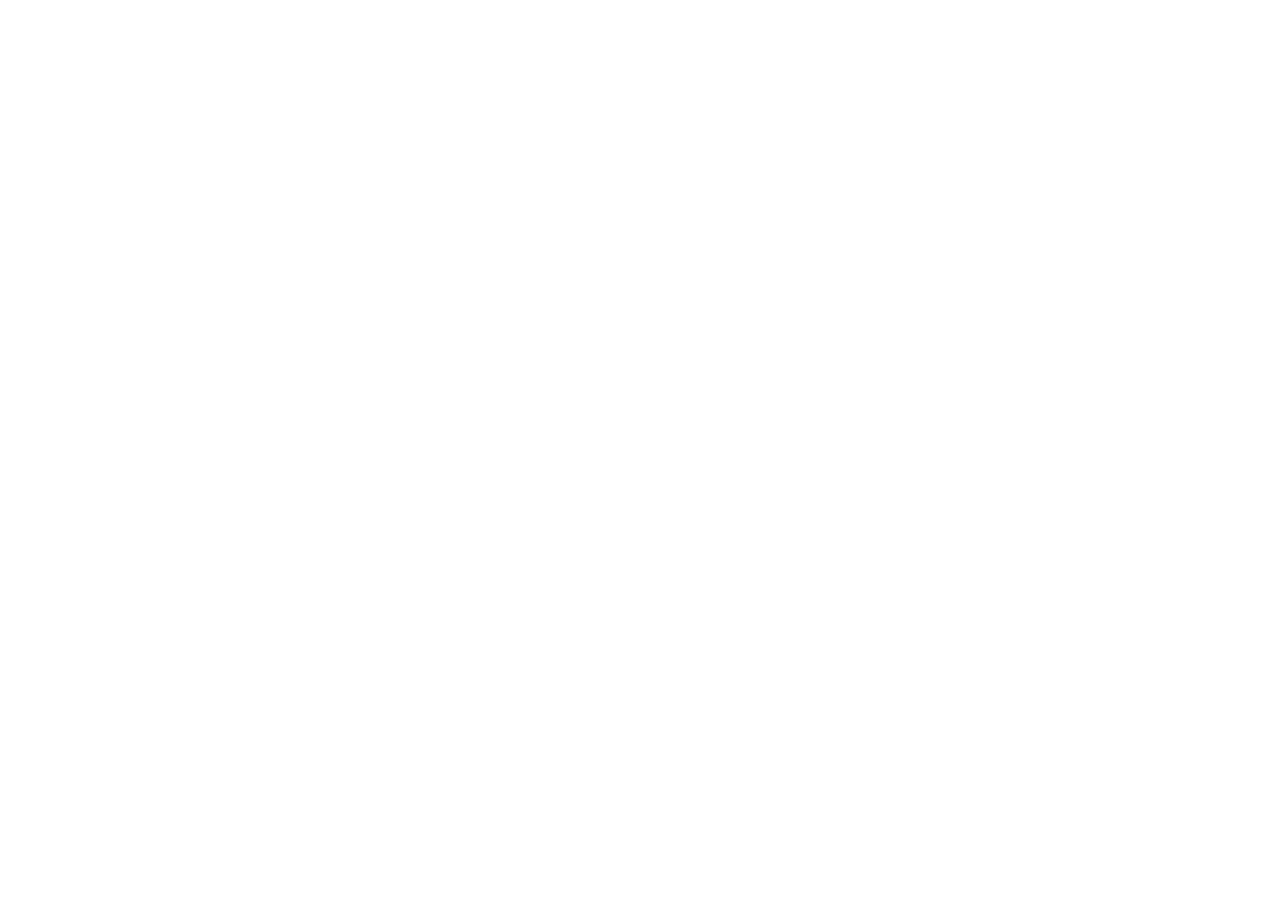
==== html/shop/index.html @ 8b350c50 "create header and footer" ====
<!DOCTYPE html>
<html lang="fr" dir="ltr">
<head>
    <meta charset="UTF-8">
    <meta name="viewport" content="width=device-width, initial-scale=1.0">
    <link rel="stylesheet" href="../css/main.css">
    <link rel="stylesheet" href="../css/shop/index.css">
    <title>Accueil</title>
</head>
<body>
    <object data="include/header.html"></object>



    <object data="include/footer.html"></object>    
</body>
</html>
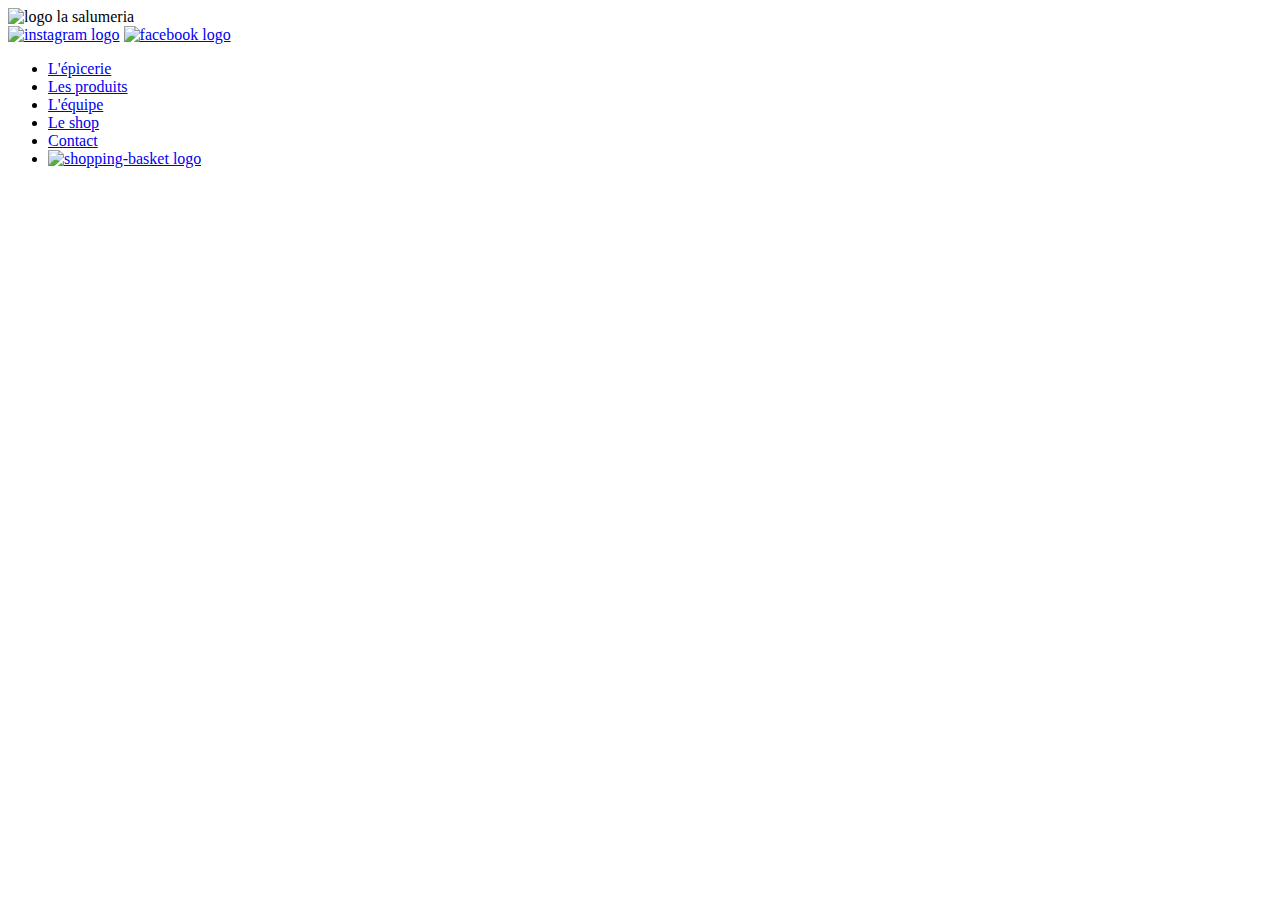
==== commit 2ebc0825: "+ header and start body index" ====
--- a/html/shop/index.html
+++ b/html/shop/index.html
@@ -8,10 +8,26 @@
     <title>Accueil</title>
 </head>
 <body>
-    <object data="include/header.html"></object>
-
-
-
-    <object data="include/footer.html"></object>    
+    <header>
+        <div class="logo__cont">
+            <img src="../assets/img/Logo_Salumeria.png" alt="logo la salumeria">
+        </div>
+        <div class="header-right-cont">
+            <div class="rs__cont">
+                <a href="#"><img src="../assets/icon/instagram-logo.png" class="icon" alt="instagram logo"></a>
+                <a href="#"><img src="../assets/icon/facebook-logo.png" class="icon" alt="facebook logo"></a>
+            </div>
+            <nav class="navbar">
+                <ul class="navbar-link-list">
+                    <li><a href="#" class="navbar__link">L'épicerie</a></li>
+                    <li><a href="#" class="navbar__link">Les produits</a></li>
+                    <li><a href="#" class="navbar__link">L'équipe</a></li>
+                    <li><a href="#" class="navbar__link">Le shop</a></li>
+                    <li><a href="#" class="navbar__link">Contact</a></li>
+                    <li><a href="#" class="navbar__link basket"><img src="../assets/icon/shopping-basket.png" class="icon" alt="shopping-basket logo"></a></li>
+                </ul>
+            </nav>
+        </div>
+    </header>    
 </body>
 </html>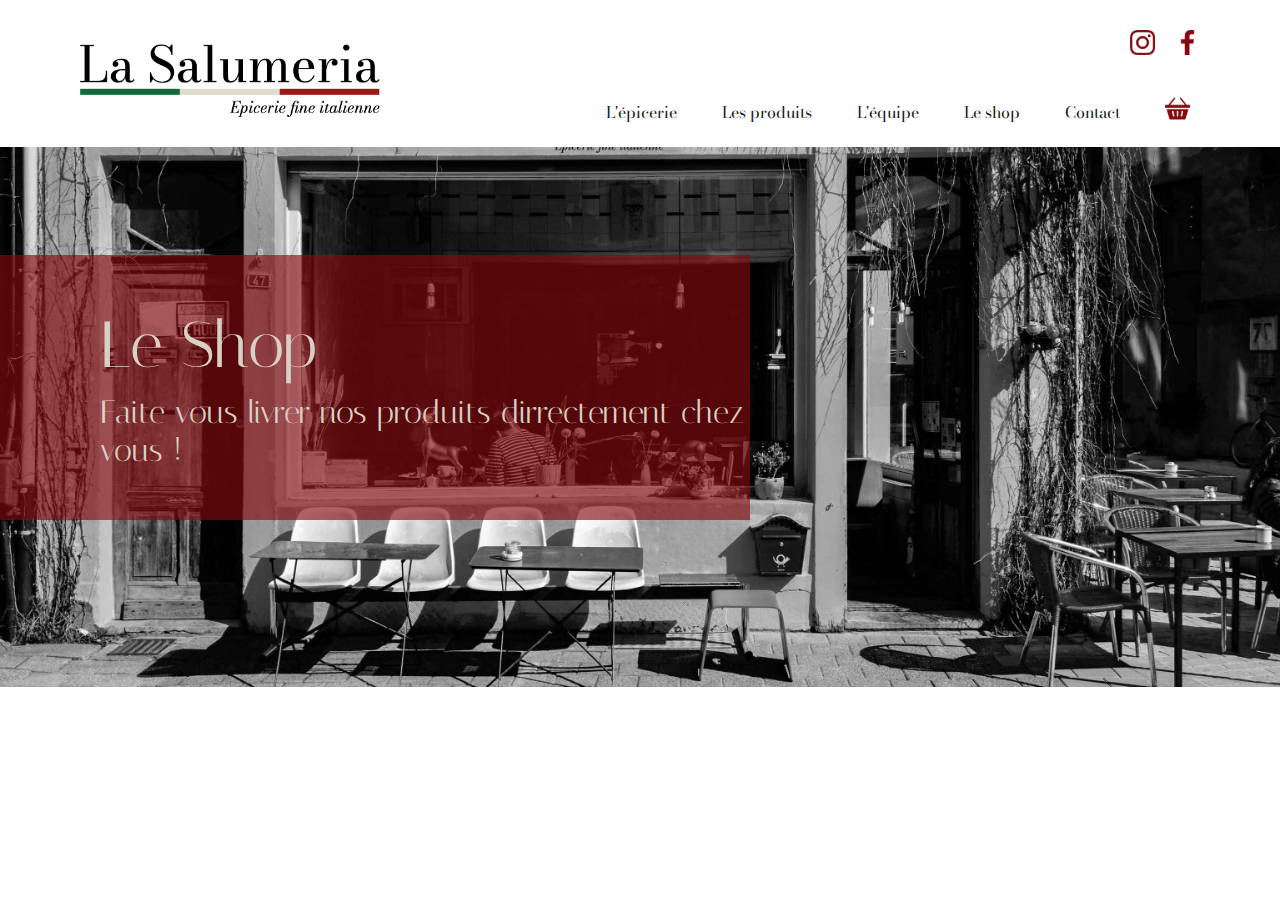
==== commit 995e69e5: "test" ====
--- a/html/shop/index.html
+++ b/html/shop/index.html
@@ -3,31 +3,40 @@
 <head>
     <meta charset="UTF-8">
     <meta name="viewport" content="width=device-width, initial-scale=1.0">
-    <link rel="stylesheet" href="../css/main.css">
-    <link rel="stylesheet" href="../css/shop/index.css">
+    <link rel="stylesheet" href="../../css/main.css">
+    <link rel="stylesheet" href="../../css/shop/index.css">
     <title>Accueil</title>
 </head>
 <body>
     <header>
         <div class="logo__cont">
-            <img src="../assets/img/Logo_Salumeria.png" alt="logo la salumeria">
+            <img src="../../assets/img/Logo_Salumeria.png" alt="logo la salumeria">
         </div>
         <div class="header-right-cont">
             <div class="rs__cont">
-                <a href="#"><img src="../assets/icon/instagram-logo.png" class="icon" alt="instagram logo"></a>
-                <a href="#"><img src="../assets/icon/facebook-logo.png" class="icon" alt="facebook logo"></a>
+                <a href="#"><img src="../../assets/icon/instagram-logo.png" class="icon" alt="instagram logo"></a>
+                <a href="#"><img src="../../assets/icon/facebook-logo.png" class="icon" alt="facebook logo"></a>
             </div>
             <nav class="navbar">
                 <ul class="navbar-link-list">
-                    <li><a href="#" class="navbar__link">L'épicerie</a></li>
-                    <li><a href="#" class="navbar__link">Les produits</a></li>
-                    <li><a href="#" class="navbar__link">L'équipe</a></li>
+                    <li><a href="../index.html#grocery" class="navbar__link">L'épicerie</a></li>
+                    <li><a href="../index.html#product" class="navbar__link">Les produits</a></li>
+                    <li><a href="../index.html#team" class="navbar__link">L'équipe</a></li>
                     <li><a href="#" class="navbar__link">Le shop</a></li>
-                    <li><a href="#" class="navbar__link">Contact</a></li>
-                    <li><a href="#" class="navbar__link basket"><img src="../assets/icon/shopping-basket.png" class="icon" alt="shopping-basket logo"></a></li>
+                    <li><a href="../index.html#contact" class="navbar__link">Contact</a></li>
+                    <li><a href="#" class="navbar__link basket"><img src="../../assets/icon/shopping-basket.png" class="icon" alt="shopping-basket logo"></a></li>
                 </ul>
             </nav>
         </div>
-    </header>    
+    </header>   
+    
+    
+    <div class="banner__cont">
+        <img src="../../assets/img/Devanture-Salumeria.jpg" alt="La devanture de Salumeria">
+        <div class="banner-text__cont">
+            <h1>Le Shop</h1>
+            <h2>Faite vous livrer nos produits dirrectement chez vous !</h2>
+        </div>
+    </div>
 </body>
 </html>--- a/css/main.css
+++ b/css/main.css
@@ -0,0 +1,174 @@
+:root {
+    --color-red-transparent: #850a0ea2;
+    --color-green-transparent: #1c562ca2;
+    --color-red: #850A0F;
+    --color-beige: #D8D1C3;
+    --color-green: #1C562C;
+    --color-black: #161615;
+
+    --font-text: bodoni moda;
+    --font-text-italic: bodoni moda italic;
+    --font-text-9pt: bodoni moda pt;
+    --font-title: italiana;
+}
+
+body {
+    margin: 0;
+    font-family: var(--font-text);
+    font-size: 16px;
+}
+
+header {
+    display: flex;
+    align-items: center;
+    justify-content: space-between;
+    padding: 30px 80px 10px 80px;
+    background-color: white;
+}
+
+.logo__cont {
+    width: 300px;
+}
+
+.logo__cont img {
+    width: 100%;
+}
+
+h1, h2, h3,
+h4, h5, h6 {
+    font-family: var(--font-title);
+    font-weight: 500;
+    margin: unset;
+}
+
+ul {
+    margin: 0;
+    padding: 0;
+    list-style-type: none;
+}
+
+.header-right-cont {
+    display: flex;
+    flex-direction: column;
+    gap: 35px;
+}
+
+.rs__cont {
+    display: flex;
+    align-items: center;
+    justify-content: flex-end;
+    gap: 20px;
+}
+
+.navbar-link-list {
+    position: relative;
+    display: flex;
+    align-items: center;
+    gap: 25px;
+    padding-bottom: 10px;
+}
+
+.navbar__link {
+    padding: 10px;
+    text-decoration: none;
+    color: var(--color-black);
+    transition: 0.3s;
+}
+
+.navbar__link:hover {
+    background-color: var(--color-red);
+    color: var(--color-beige);
+}
+
+.navbar__link.basket:hover {
+    background-color: unset;
+}
+
+.btn {
+    padding: 14px 24px;
+    border: none;
+    border-radius: 6px;
+    font-size: 14px;
+    color: var(--color-beige);
+    background-color: var(--color-red);
+}
+
+.icon {
+    width: 25px;
+}
+
+.banner__cont {
+    position: relative;
+    display: flex;
+    align-items: center;
+    padding-bottom: 165px;
+    width: 100%;
+    max-height: 375px;
+    overflow: hidden;
+}
+
+.banner__cont img {
+    width: 100%;
+}
+
+.banner-text__cont {
+    position: absolute;
+    top: 20%;
+    display: flex;
+    flex-direction: column;
+    justify-content: center;
+    gap: 10px;
+    padding-left: 100px;
+    width: 650px;
+    height: 265px;
+    color: var(--color-beige);
+    background-color: var(--color-red-transparent);
+}
+
+h1 {
+    font-size: 65px;
+}
+
+.banner__cont h2 {
+    font-size: 32px;
+}
+
+.footer {
+    display: flex;
+    justify-content: space-between;
+    align-items: center;
+    padding: 20px 50px;
+}
+
+.footer .rs__cont img {
+    width: 30px;
+}
+
+.footer a {
+    text-decoration: none;
+    color: var(--color-black);
+}
+
+.footer a:hover {
+    font-weight: 600;
+}
+
+@font-face {
+    font-family: bodoni moda;
+    src: url(../assets/font/BodoniModa-VariableFont_opsz\,wght.ttf);
+}
+
+@font-face {
+    font-family: bodoni moda italic;
+    src: url(../assets/font/BodoniModa-Italic-VariableFont_opsz\,wght.ttf);
+}
+
+@font-face {
+    font-family: bodoni moda pt;
+    src: url(../assets/font/BodoniModa_9pt-Black.ttf);
+}
+
+@font-face {
+    font-family: italiana;
+    src: url(../assets/font/Italiana-Regular.ttf);
+}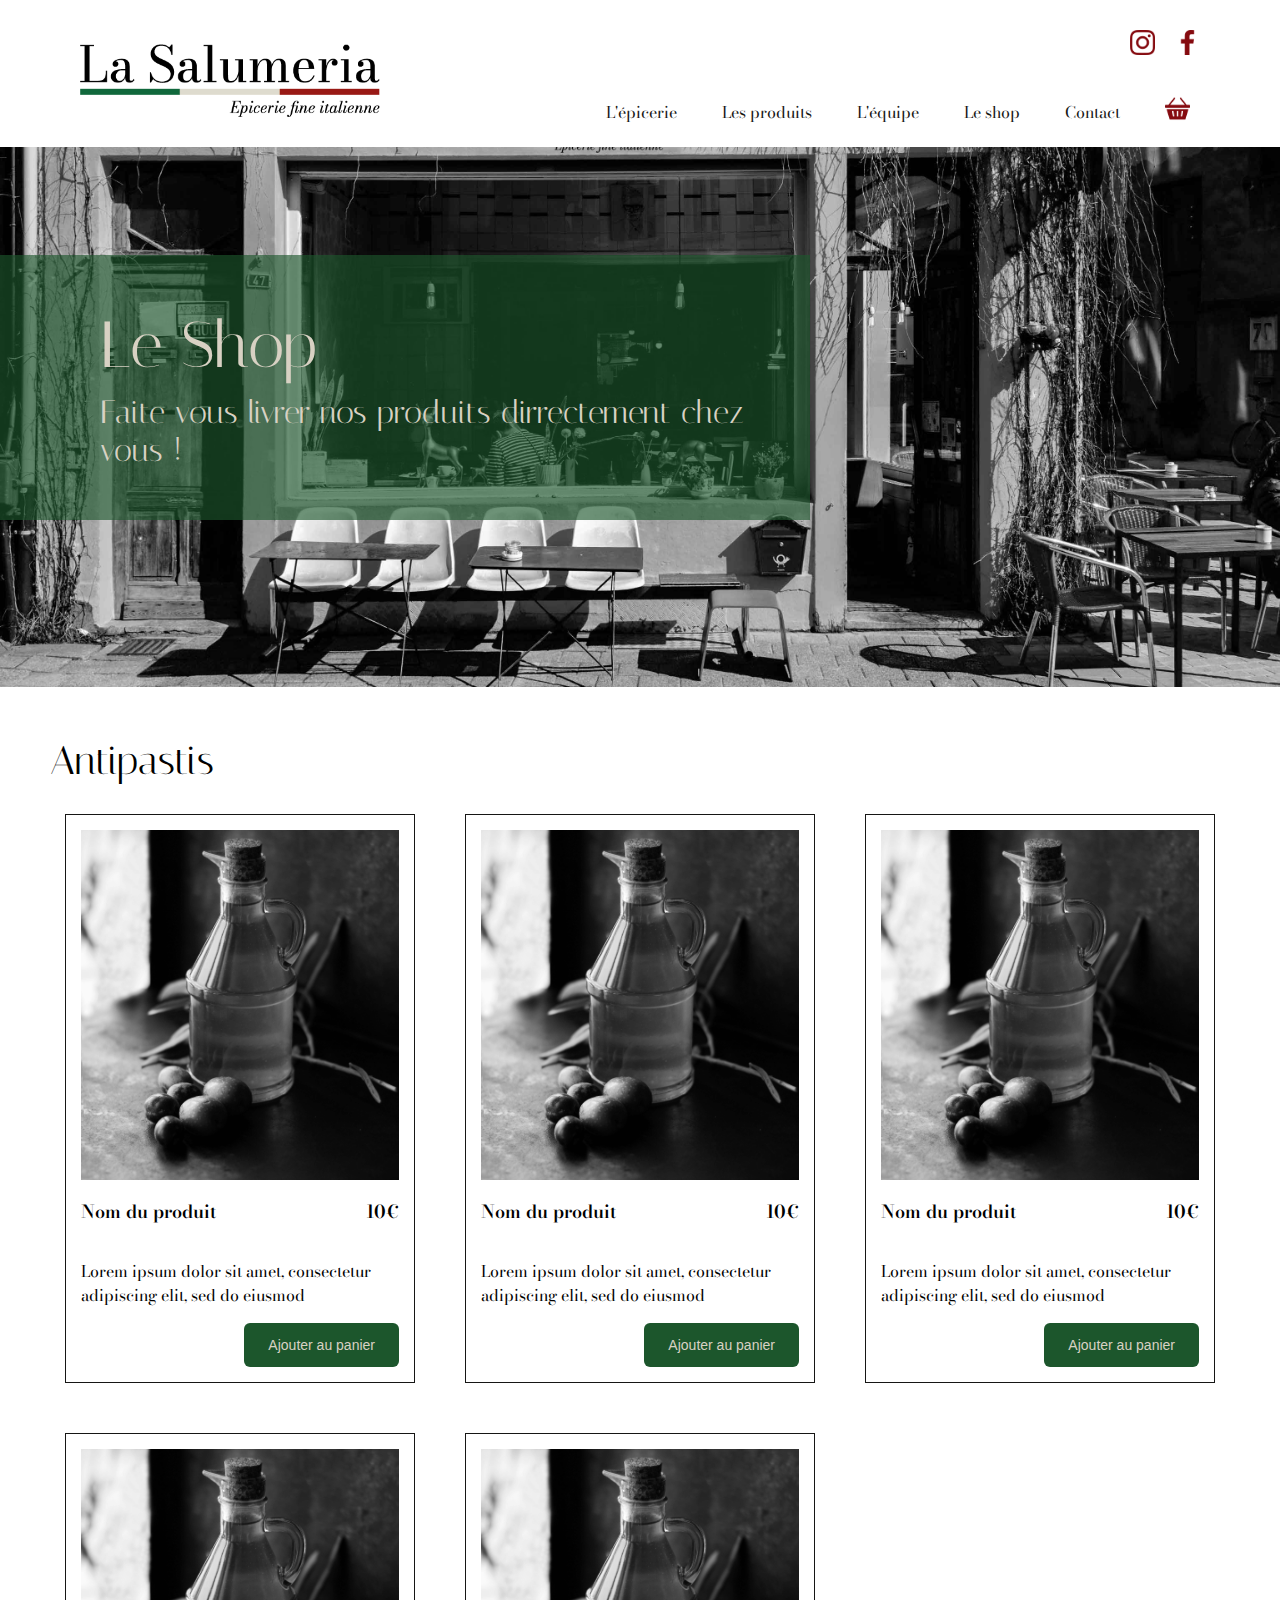
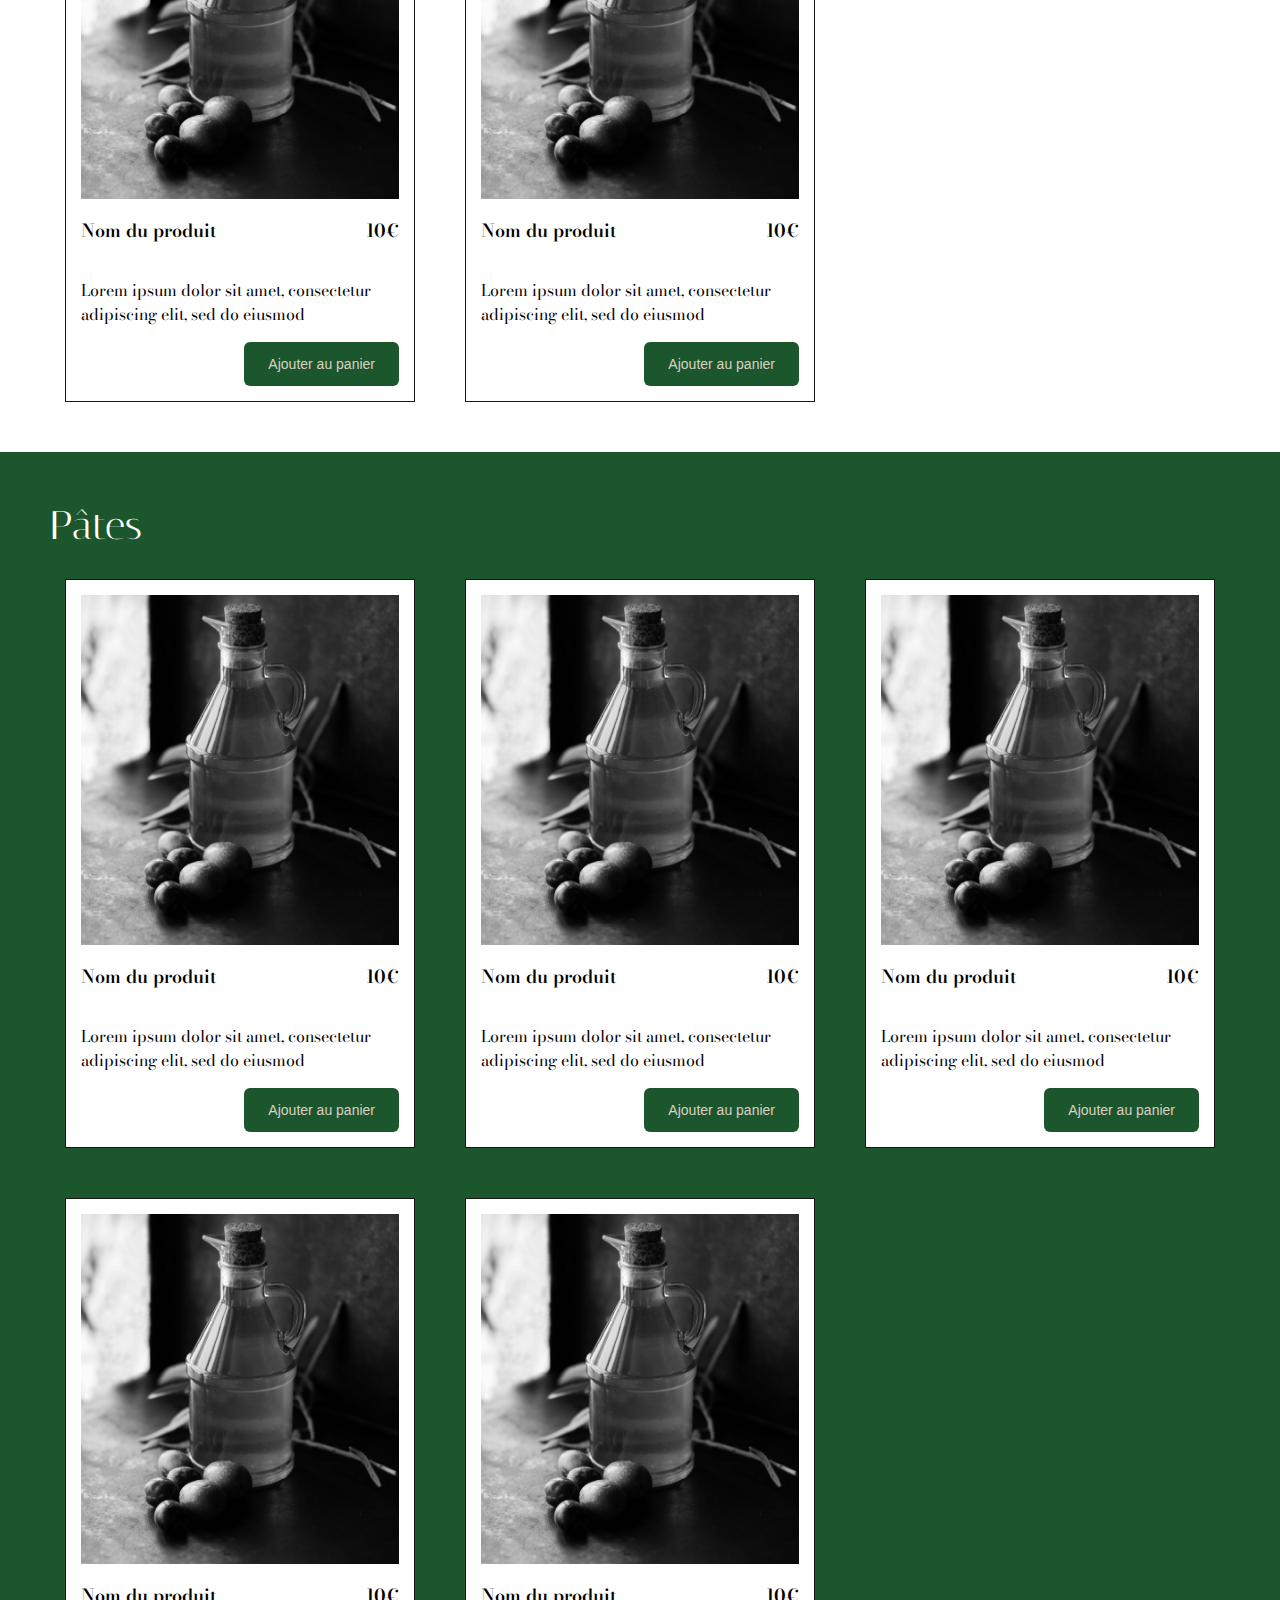
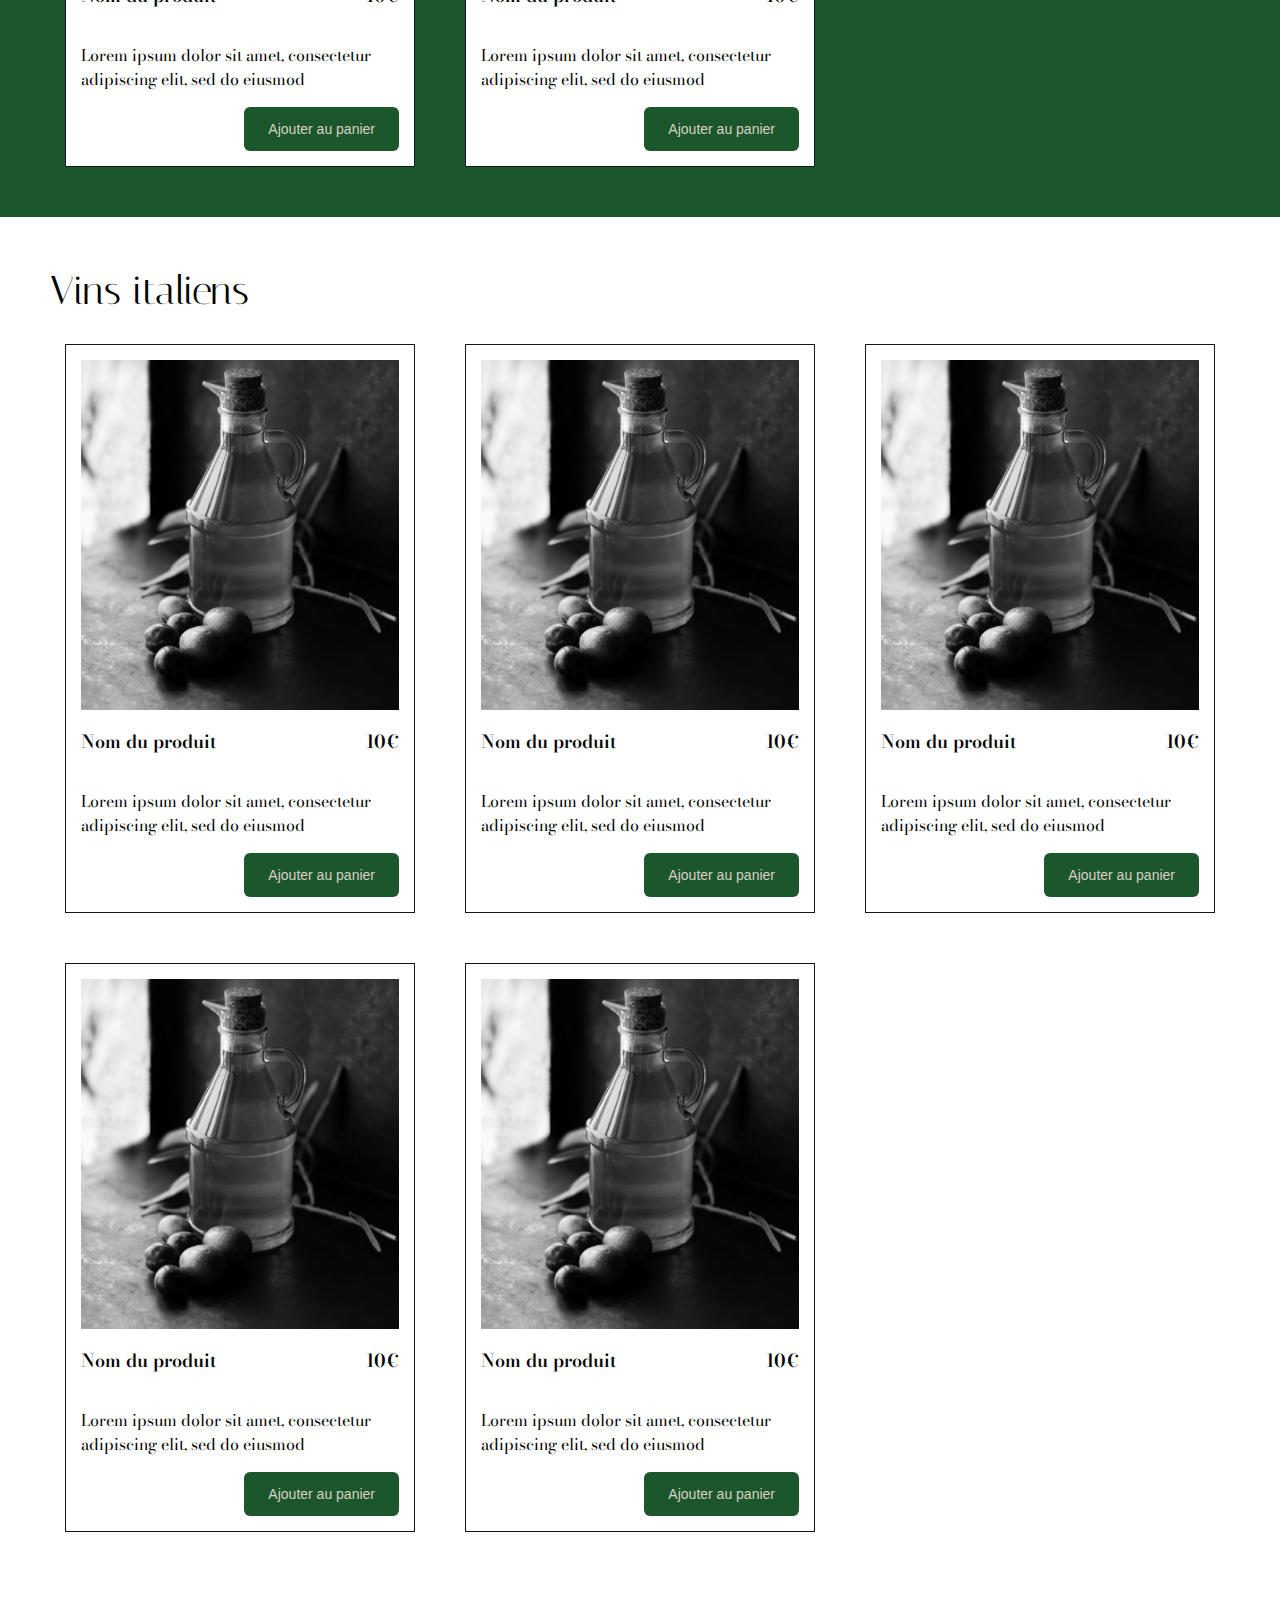
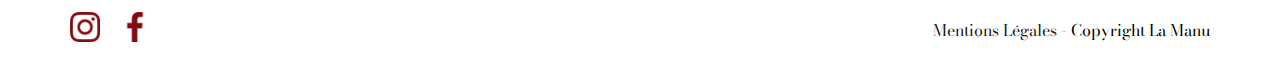
==== commit 1551bdc6: "static non responsive page shop" ====
--- a/html/shop/index.html
+++ b/html/shop/index.html
@@ -38,5 +38,210 @@
             <h2>Faite vous livrer nos produits dirrectement chez vous !</h2>
         </div>
     </div>
+
+
+    <section class="section">
+        <h3>Antipastis</h3>
+        <div class="products__cont">
+            <div class="card">
+                <div class="card-img-cont">
+                    <img src="../../assets/img/huile-dolive.jpg" alt="photo d'une bouteille d'huile d'olive">
+                </div>
+                <div class="card-product-name-cont">
+                    <p>Nom du produit</p>
+                    <p>10€</p>
+                </div>
+                <p>Lorem ipsum dolor sit amet, consectetur adipiscing elit, sed do eiusmod</p>
+                <button class="btn">Ajouter au panier</button>
+            </div>
+
+            <div class="card">
+                <div class="card-img-cont">
+                    <img src="../../assets/img/huile-dolive.jpg" alt="photo d'une bouteille d'huile d'olive">
+                </div>
+                <div class="card-product-name-cont">
+                    <p>Nom du produit</p>
+                    <p>10€</p>
+                </div>
+                <p>Lorem ipsum dolor sit amet, consectetur adipiscing elit, sed do eiusmod</p>
+                <button class="btn">Ajouter au panier</button>
+            </div>
+
+            <div class="card">
+                <div class="card-img-cont">
+                    <img src="../../assets/img/huile-dolive.jpg" alt="photo d'une bouteille d'huile d'olive">
+                </div>
+                <div class="card-product-name-cont">
+                    <p>Nom du produit</p>
+                    <p>10€</p>
+                </div>
+                <p>Lorem ipsum dolor sit amet, consectetur adipiscing elit, sed do eiusmod</p>
+                <button class="btn">Ajouter au panier</button>
+            </div>
+
+            <div class="card">
+                <div class="card-img-cont">
+                    <img src="../../assets/img/huile-dolive.jpg" alt="photo d'une bouteille d'huile d'olive">
+                </div>
+                <div class="card-product-name-cont">
+                    <p>Nom du produit</p>
+                    <p>10€</p>
+                </div>
+                <p>Lorem ipsum dolor sit amet, consectetur adipiscing elit, sed do eiusmod</p>
+                <button class="btn">Ajouter au panier</button>
+            </div>
+
+            <div class="card">
+                <div class="card-img-cont">
+                    <img src="../../assets/img/huile-dolive.jpg" alt="photo d'une bouteille d'huile d'olive">
+                </div>
+                <div class="card-product-name-cont">
+                    <p>Nom du produit</p>
+                    <p>10€</p>
+                </div>
+                <p>Lorem ipsum dolor sit amet, consectetur adipiscing elit, sed do eiusmod</p>
+                <button class="btn">Ajouter au panier</button>
+            </div>
+        </div>
+    </section>
+
+    <section class="section">
+        <h3>Pâtes</h3>
+        <div class="products__cont">
+            <div class="card">
+                <div class="card-img-cont">
+                    <img src="../../assets/img/huile-dolive.jpg" alt="photo d'une bouteille d'huile d'olive">
+                </div>
+                <div class="card-product-name-cont">
+                    <p>Nom du produit</p>
+                    <p>10€</p>
+                </div>
+                <p>Lorem ipsum dolor sit amet, consectetur adipiscing elit, sed do eiusmod</p>
+                <button class="btn">Ajouter au panier</button>
+            </div>
+
+            <div class="card">
+                <div class="card-img-cont">
+                    <img src="../../assets/img/huile-dolive.jpg" alt="photo d'une bouteille d'huile d'olive">
+                </div>
+                <div class="card-product-name-cont">
+                    <p>Nom du produit</p>
+                    <p>10€</p>
+                </div>
+                <p>Lorem ipsum dolor sit amet, consectetur adipiscing elit, sed do eiusmod</p>
+                <button class="btn">Ajouter au panier</button>
+            </div>
+
+            <div class="card">
+                <div class="card-img-cont">
+                    <img src="../../assets/img/huile-dolive.jpg" alt="photo d'une bouteille d'huile d'olive">
+                </div>
+                <div class="card-product-name-cont">
+                    <p>Nom du produit</p>
+                    <p>10€</p>
+                </div>
+                <p>Lorem ipsum dolor sit amet, consectetur adipiscing elit, sed do eiusmod</p>
+                <button class="btn">Ajouter au panier</button>
+            </div>
+
+            <div class="card">
+                <div class="card-img-cont">
+                    <img src="../../assets/img/huile-dolive.jpg" alt="photo d'une bouteille d'huile d'olive">
+                </div>
+                <div class="card-product-name-cont">
+                    <p>Nom du produit</p>
+                    <p>10€</p>
+                </div>
+                <p>Lorem ipsum dolor sit amet, consectetur adipiscing elit, sed do eiusmod</p>
+                <button class="btn">Ajouter au panier</button>
+            </div>
+
+            <div class="card">
+                <div class="card-img-cont">
+                    <img src="../../assets/img/huile-dolive.jpg" alt="photo d'une bouteille d'huile d'olive">
+                </div>
+                <div class="card-product-name-cont">
+                    <p>Nom du produit</p>
+                    <p>10€</p>
+                </div>
+                <p>Lorem ipsum dolor sit amet, consectetur adipiscing elit, sed do eiusmod</p>
+                <button class="btn">Ajouter au panier</button>
+            </div>
+        </div>
+    </section>
+
+    <section class="section">
+        <h3>Vins italiens</h3>
+        <div class="products__cont">
+            <div class="card">
+                <div class="card-img-cont">
+                    <img src="../../assets/img/huile-dolive.jpg" alt="photo d'une bouteille d'huile d'olive">
+                </div>
+                <div class="card-product-name-cont">
+                    <p>Nom du produit</p>
+                    <p>10€</p>
+                </div>
+                <p>Lorem ipsum dolor sit amet, consectetur adipiscing elit, sed do eiusmod</p>
+                <button class="btn">Ajouter au panier</button>
+            </div>
+
+            <div class="card">
+                <div class="card-img-cont">
+                    <img src="../../assets/img/huile-dolive.jpg" alt="photo d'une bouteille d'huile d'olive">
+                </div>
+                <div class="card-product-name-cont">
+                    <p>Nom du produit</p>
+                    <p>10€</p>
+                </div>
+                <p>Lorem ipsum dolor sit amet, consectetur adipiscing elit, sed do eiusmod</p>
+                <button class="btn">Ajouter au panier</button>
+            </div>
+
+            <div class="card">
+                <div class="card-img-cont">
+                    <img src="../../assets/img/huile-dolive.jpg" alt="photo d'une bouteille d'huile d'olive">
+                </div>
+                <div class="card-product-name-cont">
+                    <p>Nom du produit</p>
+                    <p>10€</p>
+                </div>
+                <p>Lorem ipsum dolor sit amet, consectetur adipiscing elit, sed do eiusmod</p>
+                <button class="btn">Ajouter au panier</button>
+            </div>
+
+            <div class="card">
+                <div class="card-img-cont">
+                    <img src="../../assets/img/huile-dolive.jpg" alt="photo d'une bouteille d'huile d'olive">
+                </div>
+                <div class="card-product-name-cont">
+                    <p>Nom du produit</p>
+                    <p>10€</p>
+                </div>
+                <p>Lorem ipsum dolor sit amet, consectetur adipiscing elit, sed do eiusmod</p>
+                <button class="btn">Ajouter au panier</button>
+            </div>
+
+            <div class="card">
+                <div class="card-img-cont">
+                    <img src="../../assets/img/huile-dolive.jpg" alt="photo d'une bouteille d'huile d'olive">
+                </div>
+                <div class="card-product-name-cont">
+                    <p>Nom du produit</p>
+                    <p>10€</p>
+                </div>
+                <p>Lorem ipsum dolor sit amet, consectetur adipiscing elit, sed do eiusmod</p>
+                <button class="btn">Ajouter au panier</button>
+            </div>
+        </div>
+    </section>
+
+    <footer class="footer">
+        <div class="rs__cont">
+            <a href="#"><img src="../../assets/icon/instagram-logo.png" class="icon" alt="instagram logo"></a>
+            <a href="#"><img src="../../assets/icon/facebook-logo.png" class="icon" alt="facebook logo"></a>
+        </div>
+        <p><a href="#">Mentions Légales</a> - Copyright La Manu</p>
+            
+    </footer>
 </body>
 </html>--- a/css/main.css
+++ b/css/main.css
@@ -119,6 +119,7 @@
     justify-content: center;
     gap: 10px;
     padding-left: 100px;
+    padding-right: 60px;
     width: 650px;
     height: 265px;
     color: var(--color-beige);
@@ -137,7 +138,7 @@
     display: flex;
     justify-content: space-between;
     align-items: center;
-    padding: 20px 50px;
+    padding: 20px 70px;
 }
 
 .footer .rs__cont img {
--- a/css/shop/index.css
+++ b/css/shop/index.css
@@ -0,0 +1,75 @@
+.banner-text__cont {
+    background-color: var(--color-green-transparent);
+}
+
+img {
+    width: 100%;
+}
+
+.section {
+    display: flex;
+    flex-direction: column;
+    align-items: center;
+    padding: 50px;
+}
+
+.section:nth-child(even) {
+    background-color: var(--color-green);
+}
+
+.section h3 {
+    align-self: flex-start;
+    margin-bottom: 30px;
+    font-size: 40px;
+}
+
+.section:nth-child(even) h3 {
+    color: white;
+}
+
+.products__cont {
+    display: grid;
+    justify-content: center;
+    grid-template-columns: repeat(auto-fit, minmax(100px, 350px));
+    gap: 50px;
+    width: 100%;
+}
+
+.card-img-cont {
+    position: relative;
+    width: 100%;
+    height: 350px;
+    overflow: hidden;
+}
+
+.card-img-cont img {
+    position: absolute;
+    top: -35px;
+    min-height: 100%;
+    min-width: 100%;
+    width: 100%;
+    object-fit: cover;
+}
+
+.card {
+    display: flex;
+    flex-direction: column;
+    align-items: center;
+    padding: 15px;
+    border: 1px solid var(--color-black);
+    background-color: white;
+}
+
+.card-product-name-cont {
+    display: flex;
+    align-items: flex-start;
+    justify-content: space-between;
+    width: 100%;
+    font-size: 18px;
+    font-weight: 600;
+}
+
+.card .btn {
+    align-self: flex-end;
+    background-color: var(--color-green);
+}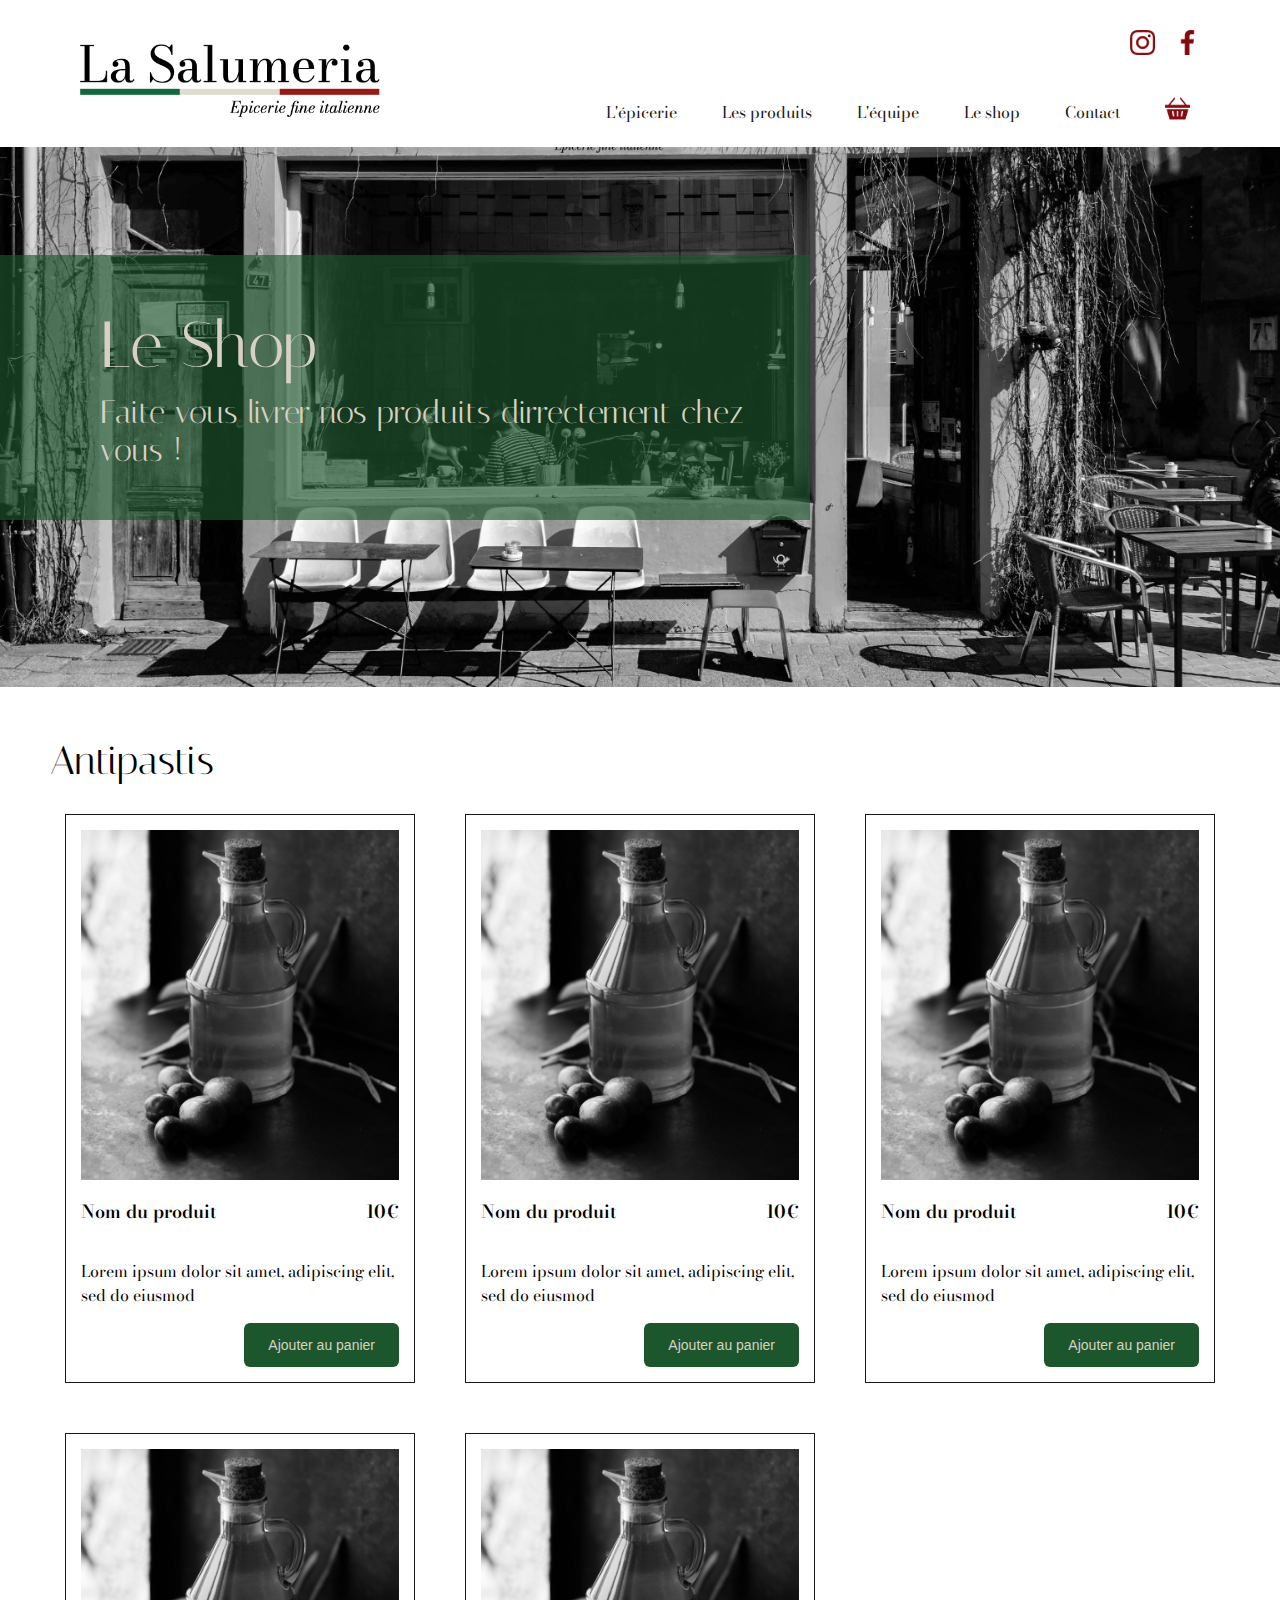
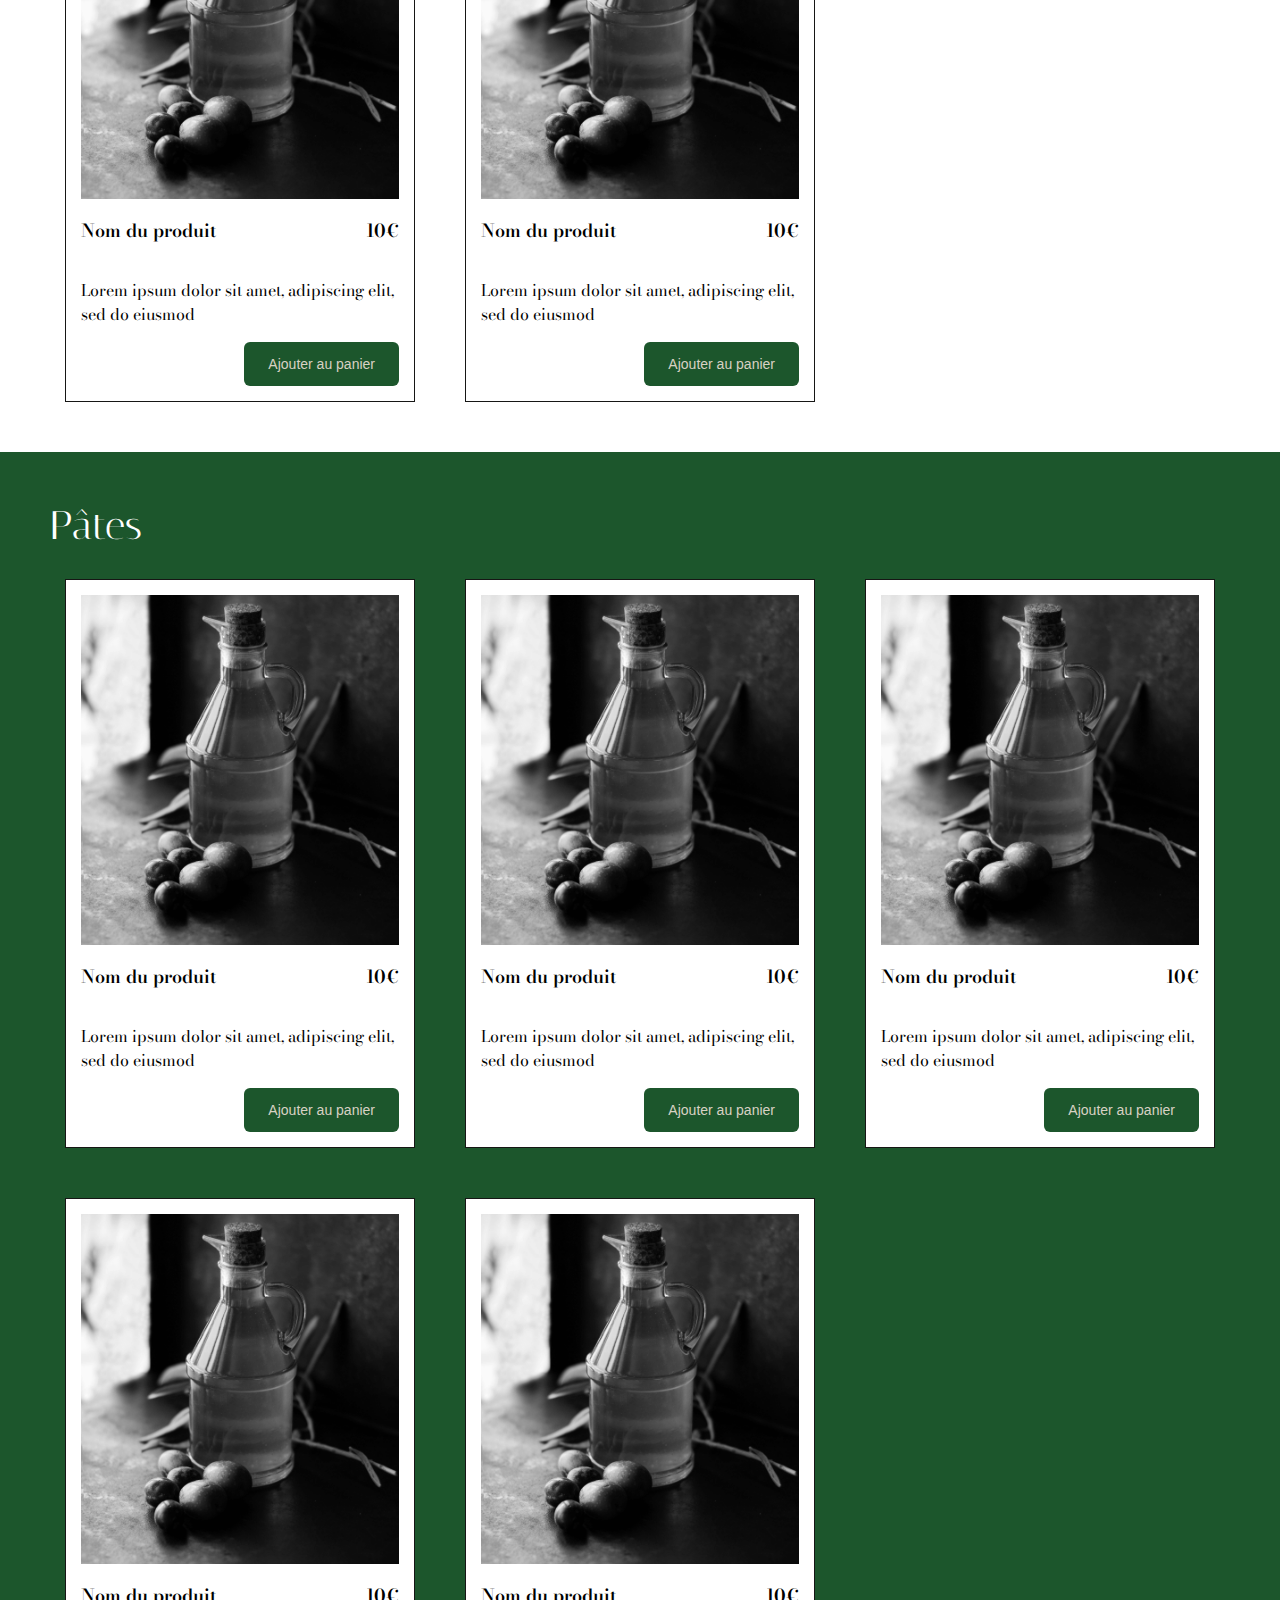
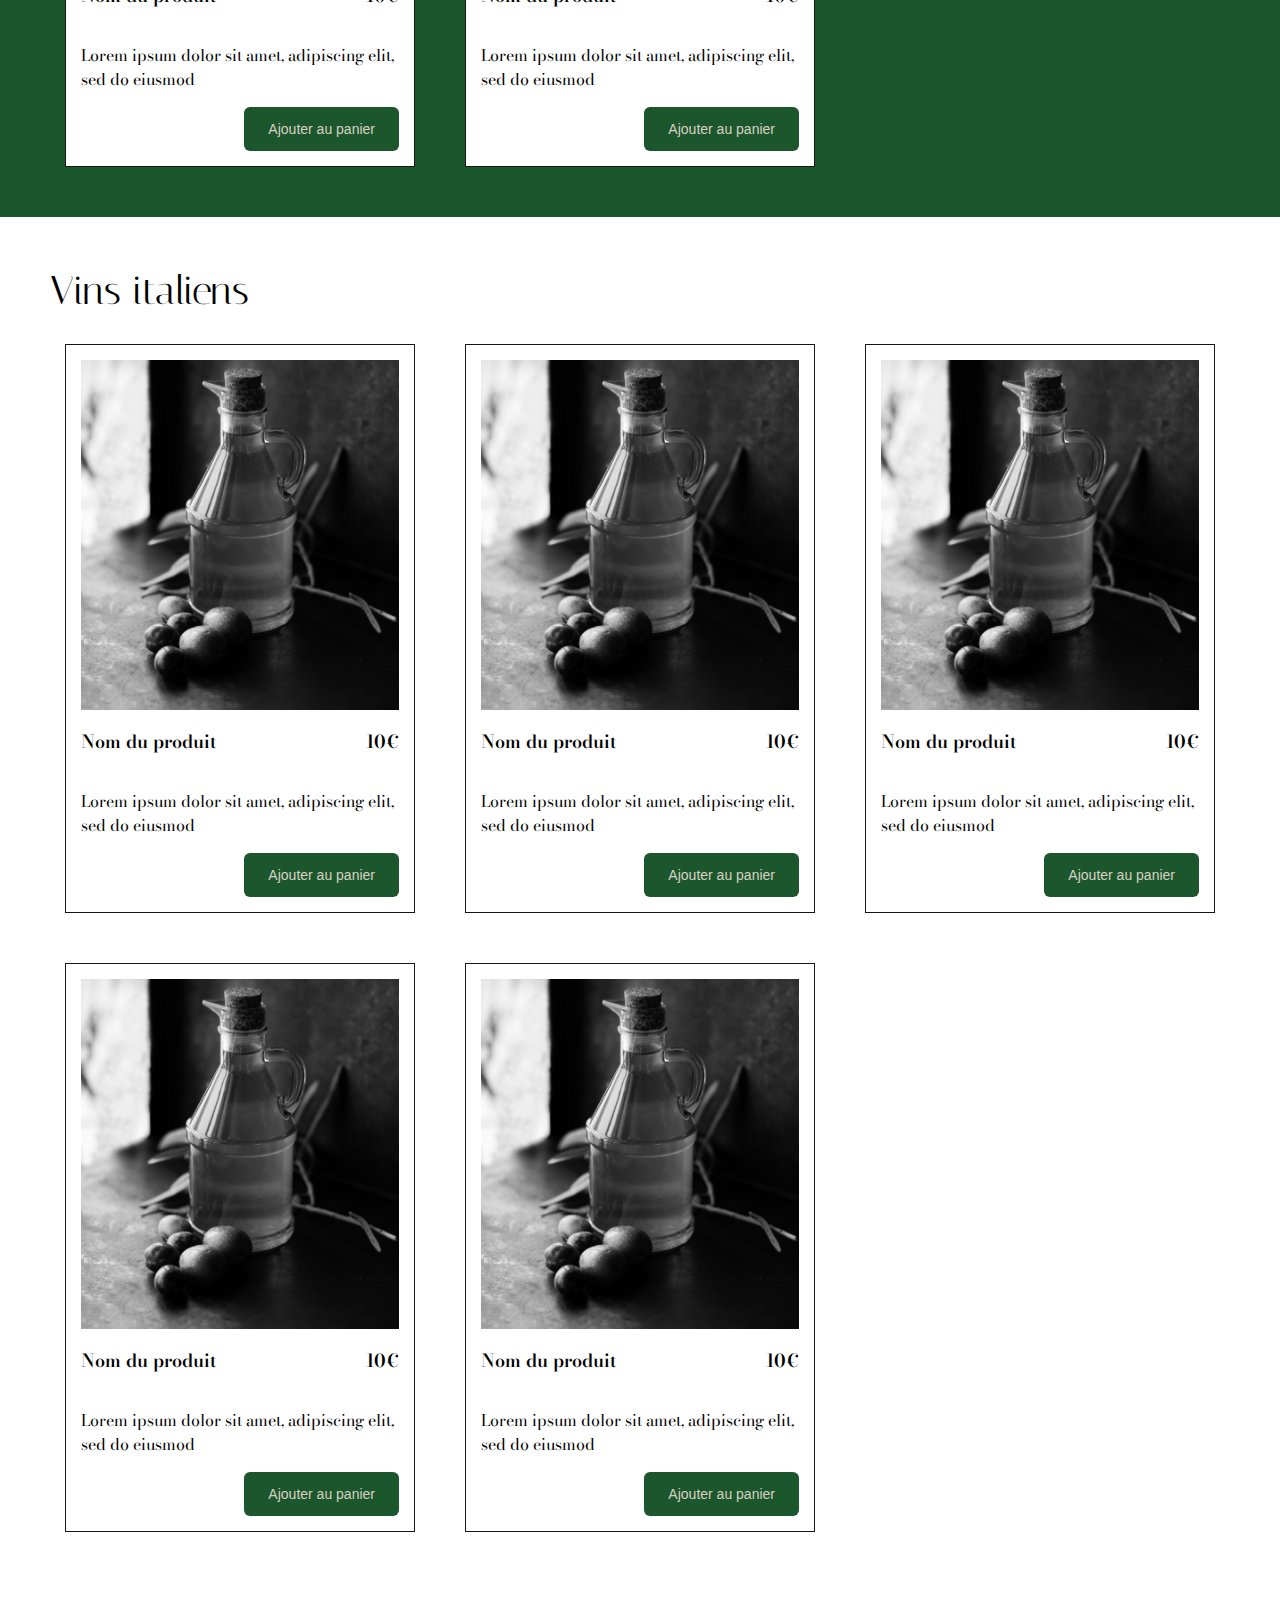
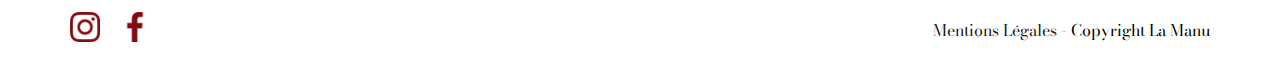
==== commit 4c0da823: "start responsive page shop and header" ====
--- a/html/shop/index.html
+++ b/html/shop/index.html
@@ -10,7 +10,7 @@
 <body>
     <header>
         <div class="logo__cont">
-            <img src="../../assets/img/Logo_Salumeria.png" alt="logo la salumeria">
+            <a href="../index.html"><img src="../../assets/img/Logo_Salumeria.png" alt="logo la salumeria"></a>
         </div>
         <div class="header-right-cont">
             <div class="rs__cont">
@@ -27,7 +27,19 @@
                     <li><a href="#" class="navbar__link basket"><img src="../../assets/icon/shopping-basket.png" class="icon" alt="shopping-basket logo"></a></li>
                 </ul>
             </nav>
-        </div>
+
+            <button id="btn-toggle-navbar-mobile"><img src="../../assets/icon/menu.png" alt="icon du menu burger"></button>
+        </div>
+        <nav class="navbar-mobile">
+            <ul class="navbar-mobile-link-list">
+                <li><a href="../index.html#grocery" class="navbar-mobile__link">L'épicerie</a></li>
+                <li><a href="../index.html#product" class="navbar-mobile__link">Les produits</a></li>
+                <li><a href="../index.html#team" class="navbar-mobile__link">L'équipe</a></li>
+                <li><a href="#" class="navbar-mobile__link">Le shop</a></li>
+                <li><a href="../index.html#contact" class="navbar-mobile__link">Contact</a></li>
+                <li><a href="#" class="navbar-mobile__link basket"><img src="../../assets/icon/shopping-basket.png" class="icon" alt="shopping-basket logo"></a></li>
+            </ul>
+        </nav>
     </header>   
     
     
@@ -51,55 +63,55 @@
                     <p>Nom du produit</p>
                     <p>10€</p>
                 </div>
-                <p>Lorem ipsum dolor sit amet, consectetur adipiscing elit, sed do eiusmod</p>
-                <button class="btn">Ajouter au panier</button>
-            </div>
-
-            <div class="card">
-                <div class="card-img-cont">
-                    <img src="../../assets/img/huile-dolive.jpg" alt="photo d'une bouteille d'huile d'olive">
-                </div>
-                <div class="card-product-name-cont">
-                    <p>Nom du produit</p>
-                    <p>10€</p>
-                </div>
-                <p>Lorem ipsum dolor sit amet, consectetur adipiscing elit, sed do eiusmod</p>
-                <button class="btn">Ajouter au panier</button>
-            </div>
-
-            <div class="card">
-                <div class="card-img-cont">
-                    <img src="../../assets/img/huile-dolive.jpg" alt="photo d'une bouteille d'huile d'olive">
-                </div>
-                <div class="card-product-name-cont">
-                    <p>Nom du produit</p>
-                    <p>10€</p>
-                </div>
-                <p>Lorem ipsum dolor sit amet, consectetur adipiscing elit, sed do eiusmod</p>
-                <button class="btn">Ajouter au panier</button>
-            </div>
-
-            <div class="card">
-                <div class="card-img-cont">
-                    <img src="../../assets/img/huile-dolive.jpg" alt="photo d'une bouteille d'huile d'olive">
-                </div>
-                <div class="card-product-name-cont">
-                    <p>Nom du produit</p>
-                    <p>10€</p>
-                </div>
-                <p>Lorem ipsum dolor sit amet, consectetur adipiscing elit, sed do eiusmod</p>
-                <button class="btn">Ajouter au panier</button>
-            </div>
-
-            <div class="card">
-                <div class="card-img-cont">
-                    <img src="../../assets/img/huile-dolive.jpg" alt="photo d'une bouteille d'huile d'olive">
-                </div>
-                <div class="card-product-name-cont">
-                    <p>Nom du produit</p>
-                    <p>10€</p>
-                </div>
-                <p>Lorem ipsum dolor sit amet, consectetur adipiscing elit, sed do eiusmod</p>
+                <p class="card-description">Lorem ipsum dolor sit amet, adipiscing elit, sed do eiusmod</p>
+                <button class="btn">Ajouter au panier</button>
+            </div>
+
+            <div class="card">
+                <div class="card-img-cont">
+                    <img src="../../assets/img/huile-dolive.jpg" alt="photo d'une bouteille d'huile d'olive">
+                </div>
+                <div class="card-product-name-cont">
+                    <p>Nom du produit</p>
+                    <p>10€</p>
+                </div>
+                <p class="card-description">Lorem ipsum dolor sit amet, adipiscing elit, sed do eiusmod</p>
+                <button class="btn">Ajouter au panier</button>
+            </div>
+
+            <div class="card">
+                <div class="card-img-cont">
+                    <img src="../../assets/img/huile-dolive.jpg" alt="photo d'une bouteille d'huile d'olive">
+                </div>
+                <div class="card-product-name-cont">
+                    <p>Nom du produit</p>
+                    <p>10€</p>
+                </div>
+                <p class="card-description">Lorem ipsum dolor sit amet, adipiscing elit, sed do eiusmod</p>
+                <button class="btn">Ajouter au panier</button>
+            </div>
+
+            <div class="card">
+                <div class="card-img-cont">
+                    <img src="../../assets/img/huile-dolive.jpg" alt="photo d'une bouteille d'huile d'olive">
+                </div>
+                <div class="card-product-name-cont">
+                    <p>Nom du produit</p>
+                    <p>10€</p>
+                </div>
+                <p class="card-description">Lorem ipsum dolor sit amet, adipiscing elit, sed do eiusmod</p>
+                <button class="btn">Ajouter au panier</button>
+            </div>
+
+            <div class="card">
+                <div class="card-img-cont">
+                    <img src="../../assets/img/huile-dolive.jpg" alt="photo d'une bouteille d'huile d'olive">
+                </div>
+                <div class="card-product-name-cont">
+                    <p>Nom du produit</p>
+                    <p>10€</p>
+                </div>
+                <p class="card-description">Lorem ipsum dolor sit amet, adipiscing elit, sed do eiusmod</p>
                 <button class="btn">Ajouter au panier</button>
             </div>
         </div>
@@ -116,55 +128,55 @@
                     <p>Nom du produit</p>
                     <p>10€</p>
                 </div>
-                <p>Lorem ipsum dolor sit amet, consectetur adipiscing elit, sed do eiusmod</p>
-                <button class="btn">Ajouter au panier</button>
-            </div>
-
-            <div class="card">
-                <div class="card-img-cont">
-                    <img src="../../assets/img/huile-dolive.jpg" alt="photo d'une bouteille d'huile d'olive">
-                </div>
-                <div class="card-product-name-cont">
-                    <p>Nom du produit</p>
-                    <p>10€</p>
-                </div>
-                <p>Lorem ipsum dolor sit amet, consectetur adipiscing elit, sed do eiusmod</p>
-                <button class="btn">Ajouter au panier</button>
-            </div>
-
-            <div class="card">
-                <div class="card-img-cont">
-                    <img src="../../assets/img/huile-dolive.jpg" alt="photo d'une bouteille d'huile d'olive">
-                </div>
-                <div class="card-product-name-cont">
-                    <p>Nom du produit</p>
-                    <p>10€</p>
-                </div>
-                <p>Lorem ipsum dolor sit amet, consectetur adipiscing elit, sed do eiusmod</p>
-                <button class="btn">Ajouter au panier</button>
-            </div>
-
-            <div class="card">
-                <div class="card-img-cont">
-                    <img src="../../assets/img/huile-dolive.jpg" alt="photo d'une bouteille d'huile d'olive">
-                </div>
-                <div class="card-product-name-cont">
-                    <p>Nom du produit</p>
-                    <p>10€</p>
-                </div>
-                <p>Lorem ipsum dolor sit amet, consectetur adipiscing elit, sed do eiusmod</p>
-                <button class="btn">Ajouter au panier</button>
-            </div>
-
-            <div class="card">
-                <div class="card-img-cont">
-                    <img src="../../assets/img/huile-dolive.jpg" alt="photo d'une bouteille d'huile d'olive">
-                </div>
-                <div class="card-product-name-cont">
-                    <p>Nom du produit</p>
-                    <p>10€</p>
-                </div>
-                <p>Lorem ipsum dolor sit amet, consectetur adipiscing elit, sed do eiusmod</p>
+                <p class="card-description">Lorem ipsum dolor sit amet, adipiscing elit, sed do eiusmod</p>
+                <button class="btn">Ajouter au panier</button>
+            </div>
+
+            <div class="card">
+                <div class="card-img-cont">
+                    <img src="../../assets/img/huile-dolive.jpg" alt="photo d'une bouteille d'huile d'olive">
+                </div>
+                <div class="card-product-name-cont">
+                    <p>Nom du produit</p>
+                    <p>10€</p>
+                </div>
+                <p class="card-description">Lorem ipsum dolor sit amet, adipiscing elit, sed do eiusmod</p>
+                <button class="btn">Ajouter au panier</button>
+            </div>
+
+            <div class="card">
+                <div class="card-img-cont">
+                    <img src="../../assets/img/huile-dolive.jpg" alt="photo d'une bouteille d'huile d'olive">
+                </div>
+                <div class="card-product-name-cont">
+                    <p>Nom du produit</p>
+                    <p>10€</p>
+                </div>
+                <p class="card-description">Lorem ipsum dolor sit amet, adipiscing elit, sed do eiusmod</p>
+                <button class="btn">Ajouter au panier</button>
+            </div>
+
+            <div class="card">
+                <div class="card-img-cont">
+                    <img src="../../assets/img/huile-dolive.jpg" alt="photo d'une bouteille d'huile d'olive">
+                </div>
+                <div class="card-product-name-cont">
+                    <p>Nom du produit</p>
+                    <p>10€</p>
+                </div>
+                <p class="card-description">Lorem ipsum dolor sit amet, adipiscing elit, sed do eiusmod</p>
+                <button class="btn">Ajouter au panier</button>
+            </div>
+
+            <div class="card">
+                <div class="card-img-cont">
+                    <img src="../../assets/img/huile-dolive.jpg" alt="photo d'une bouteille d'huile d'olive">
+                </div>
+                <div class="card-product-name-cont">
+                    <p>Nom du produit</p>
+                    <p>10€</p>
+                </div>
+                <p class="card-description">Lorem ipsum dolor sit amet, adipiscing elit, sed do eiusmod</p>
                 <button class="btn">Ajouter au panier</button>
             </div>
         </div>
@@ -181,55 +193,55 @@
                     <p>Nom du produit</p>
                     <p>10€</p>
                 </div>
-                <p>Lorem ipsum dolor sit amet, consectetur adipiscing elit, sed do eiusmod</p>
-                <button class="btn">Ajouter au panier</button>
-            </div>
-
-            <div class="card">
-                <div class="card-img-cont">
-                    <img src="../../assets/img/huile-dolive.jpg" alt="photo d'une bouteille d'huile d'olive">
-                </div>
-                <div class="card-product-name-cont">
-                    <p>Nom du produit</p>
-                    <p>10€</p>
-                </div>
-                <p>Lorem ipsum dolor sit amet, consectetur adipiscing elit, sed do eiusmod</p>
-                <button class="btn">Ajouter au panier</button>
-            </div>
-
-            <div class="card">
-                <div class="card-img-cont">
-                    <img src="../../assets/img/huile-dolive.jpg" alt="photo d'une bouteille d'huile d'olive">
-                </div>
-                <div class="card-product-name-cont">
-                    <p>Nom du produit</p>
-                    <p>10€</p>
-                </div>
-                <p>Lorem ipsum dolor sit amet, consectetur adipiscing elit, sed do eiusmod</p>
-                <button class="btn">Ajouter au panier</button>
-            </div>
-
-            <div class="card">
-                <div class="card-img-cont">
-                    <img src="../../assets/img/huile-dolive.jpg" alt="photo d'une bouteille d'huile d'olive">
-                </div>
-                <div class="card-product-name-cont">
-                    <p>Nom du produit</p>
-                    <p>10€</p>
-                </div>
-                <p>Lorem ipsum dolor sit amet, consectetur adipiscing elit, sed do eiusmod</p>
-                <button class="btn">Ajouter au panier</button>
-            </div>
-
-            <div class="card">
-                <div class="card-img-cont">
-                    <img src="../../assets/img/huile-dolive.jpg" alt="photo d'une bouteille d'huile d'olive">
-                </div>
-                <div class="card-product-name-cont">
-                    <p>Nom du produit</p>
-                    <p>10€</p>
-                </div>
-                <p>Lorem ipsum dolor sit amet, consectetur adipiscing elit, sed do eiusmod</p>
+                <p class="card-description">Lorem ipsum dolor sit amet, adipiscing elit, sed do eiusmod</p>
+                <button class="btn">Ajouter au panier</button>
+            </div>
+
+            <div class="card">
+                <div class="card-img-cont">
+                    <img src="../../assets/img/huile-dolive.jpg" alt="photo d'une bouteille d'huile d'olive">
+                </div>
+                <div class="card-product-name-cont">
+                    <p>Nom du produit</p>
+                    <p>10€</p>
+                </div>
+                <p class="card-description">Lorem ipsum dolor sit amet, adipiscing elit, sed do eiusmod</p>
+                <button class="btn">Ajouter au panier</button>
+            </div>
+
+            <div class="card">
+                <div class="card-img-cont">
+                    <img src="../../assets/img/huile-dolive.jpg" alt="photo d'une bouteille d'huile d'olive">
+                </div>
+                <div class="card-product-name-cont">
+                    <p>Nom du produit</p>
+                    <p>10€</p>
+                </div>
+                <p class="card-description">Lorem ipsum dolor sit amet, adipiscing elit, sed do eiusmod</p>
+                <button class="btn">Ajouter au panier</button>
+            </div>
+
+            <div class="card">
+                <div class="card-img-cont">
+                    <img src="../../assets/img/huile-dolive.jpg" alt="photo d'une bouteille d'huile d'olive">
+                </div>
+                <div class="card-product-name-cont">
+                    <p>Nom du produit</p>
+                    <p>10€</p>
+                </div>
+                <p class="card-description">Lorem ipsum dolor sit amet, adipiscing elit, sed do eiusmod</p>
+                <button class="btn">Ajouter au panier</button>
+            </div>
+
+            <div class="card">
+                <div class="card-img-cont">
+                    <img src="../../assets/img/huile-dolive.jpg" alt="photo d'une bouteille d'huile d'olive">
+                </div>
+                <div class="card-product-name-cont">
+                    <p>Nom du produit</p>
+                    <p>10€</p>
+                </div>
+                <p class="card-description">Lorem ipsum dolor sit amet, adipiscing elit, sed do eiusmod</p>
                 <button class="btn">Ajouter au panier</button>
             </div>
         </div>
--- a/css/main.css
+++ b/css/main.css
@@ -18,6 +18,10 @@
     font-size: 16px;
 }
 
+html , body {
+    scroll-behavior: smooth;
+}
+
 header {
     display: flex;
     align-items: center;
@@ -82,6 +86,11 @@
 
 .navbar__link.basket:hover {
     background-color: unset;
+}
+
+.navbar-mobile,
+#btn-toggle-navbar-mobile {
+    display: none;
 }
 
 .btn {
@@ -90,7 +99,14 @@
     border-radius: 6px;
     font-size: 14px;
     color: var(--color-beige);
+    text-decoration: none;
     background-color: var(--color-red);
+    transition: 0.3s
+}
+
+.btn:hover {
+    cursor: pointer;
+    box-shadow: rgba(0, 0, 0, 0.35) 0px 5px 15px;
 }
 
 .icon {
@@ -148,10 +164,37 @@
 .footer a {
     text-decoration: none;
     color: var(--color-black);
+    transition: 0.1s;
 }
 
 .footer a:hover {
     font-weight: 600;
+}
+
+@media all and (max-width: 991.98px) {
+    .navbar,
+    .header-right-cont .rs__cont {
+        display: none;
+    }
+
+    #btn-toggle-navbar-mobile {
+        display: flex;
+        justify-content: center;
+        align-items: center;
+        width: 50px;
+        height: 50px;
+        border-radius: 10px;
+        background-color: white;
+    }
+
+    #btn-toggle-navbar-mobile:hover {
+        cursor: pointer;
+        background-color: rgba(0, 0, 0, 0.156);
+    }
+
+    .logo__cont {
+        width: 250px;
+    }
 }
 
 @font-face {
--- a/css/shop/index.css
+++ b/css/shop/index.css
@@ -72,4 +72,72 @@
 .card .btn {
     align-self: flex-end;
     background-color: var(--color-green);
+}
+
+@media all and (max-width: 991.98px) {
+    .products__cont {
+        grid-template-columns: repeat(auto-fit, minmax(150px, 250px));
+        gap: 30px;
+    }
+
+    .card-img-cont {
+        height: 250px;
+    }
+
+    .card-img-cont img {
+        top: -15px;
+    }
+}
+
+@media all and (max-width: 767.98px) {
+    .section {
+        padding: 30px;
+    }
+
+    .products__cont {
+        grid-template-columns: repeat(auto-fit, 230px);
+        gap: 25px;
+    }
+}
+
+@media all and (max-width: 575.98px) {
+    body {
+        background-color: gray;
+    }
+    
+    .section {
+        padding: 30px 20px;
+    }
+
+    .products__cont {
+        grid-template-columns: repeat(auto-fit, 160px);
+        gap: 15px;
+    }
+
+    .card-img-cont {
+        height: 170px;
+    }
+
+    .card-img-cont img {
+        top: 0;
+    }
+
+    .card-product-name-cont {
+        flex-direction: column;
+    }
+
+    .card-product-name-cont p {
+        font-size: 16px;
+        margin: 0;
+    }
+
+    .card-description {
+        font-size: 14px;
+    }
+
+    .card .btn {
+        align-self: center;
+        padding: 10px 14px;
+        font-size: 12px;
+    }
 }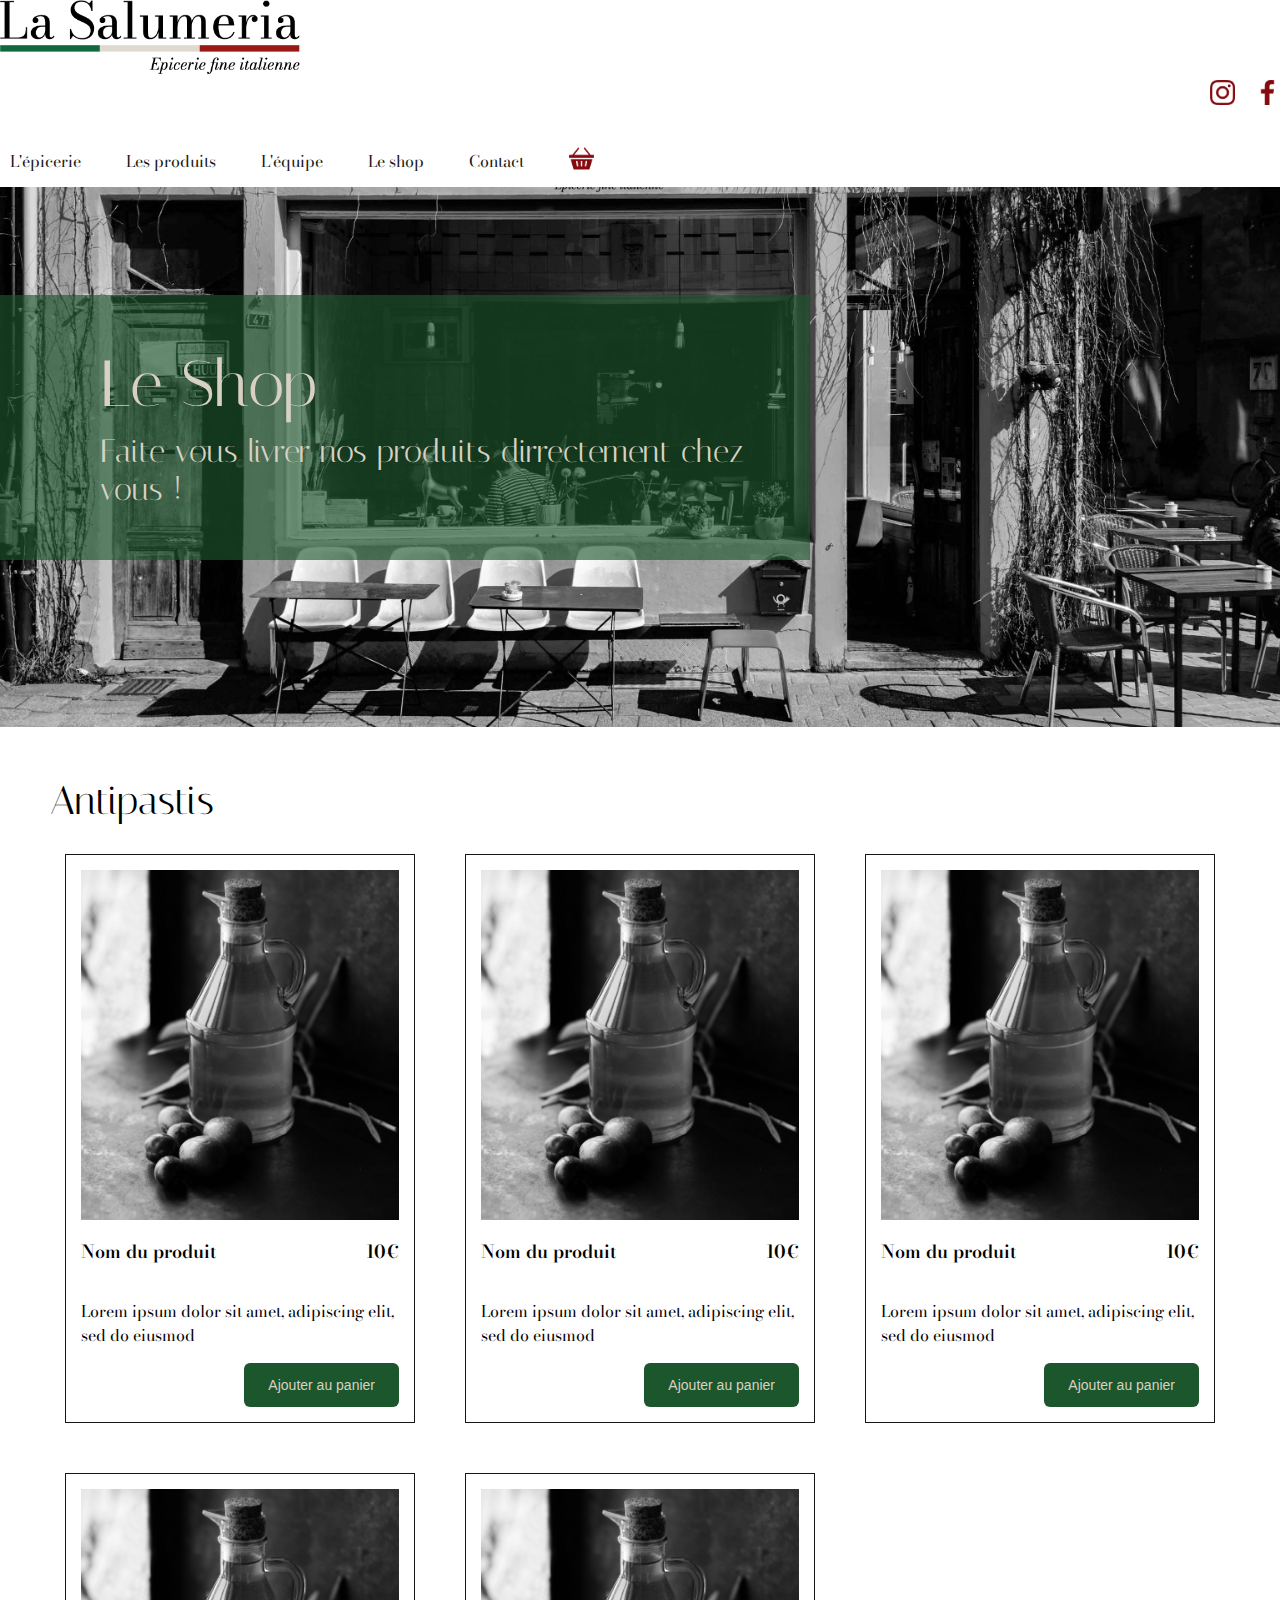
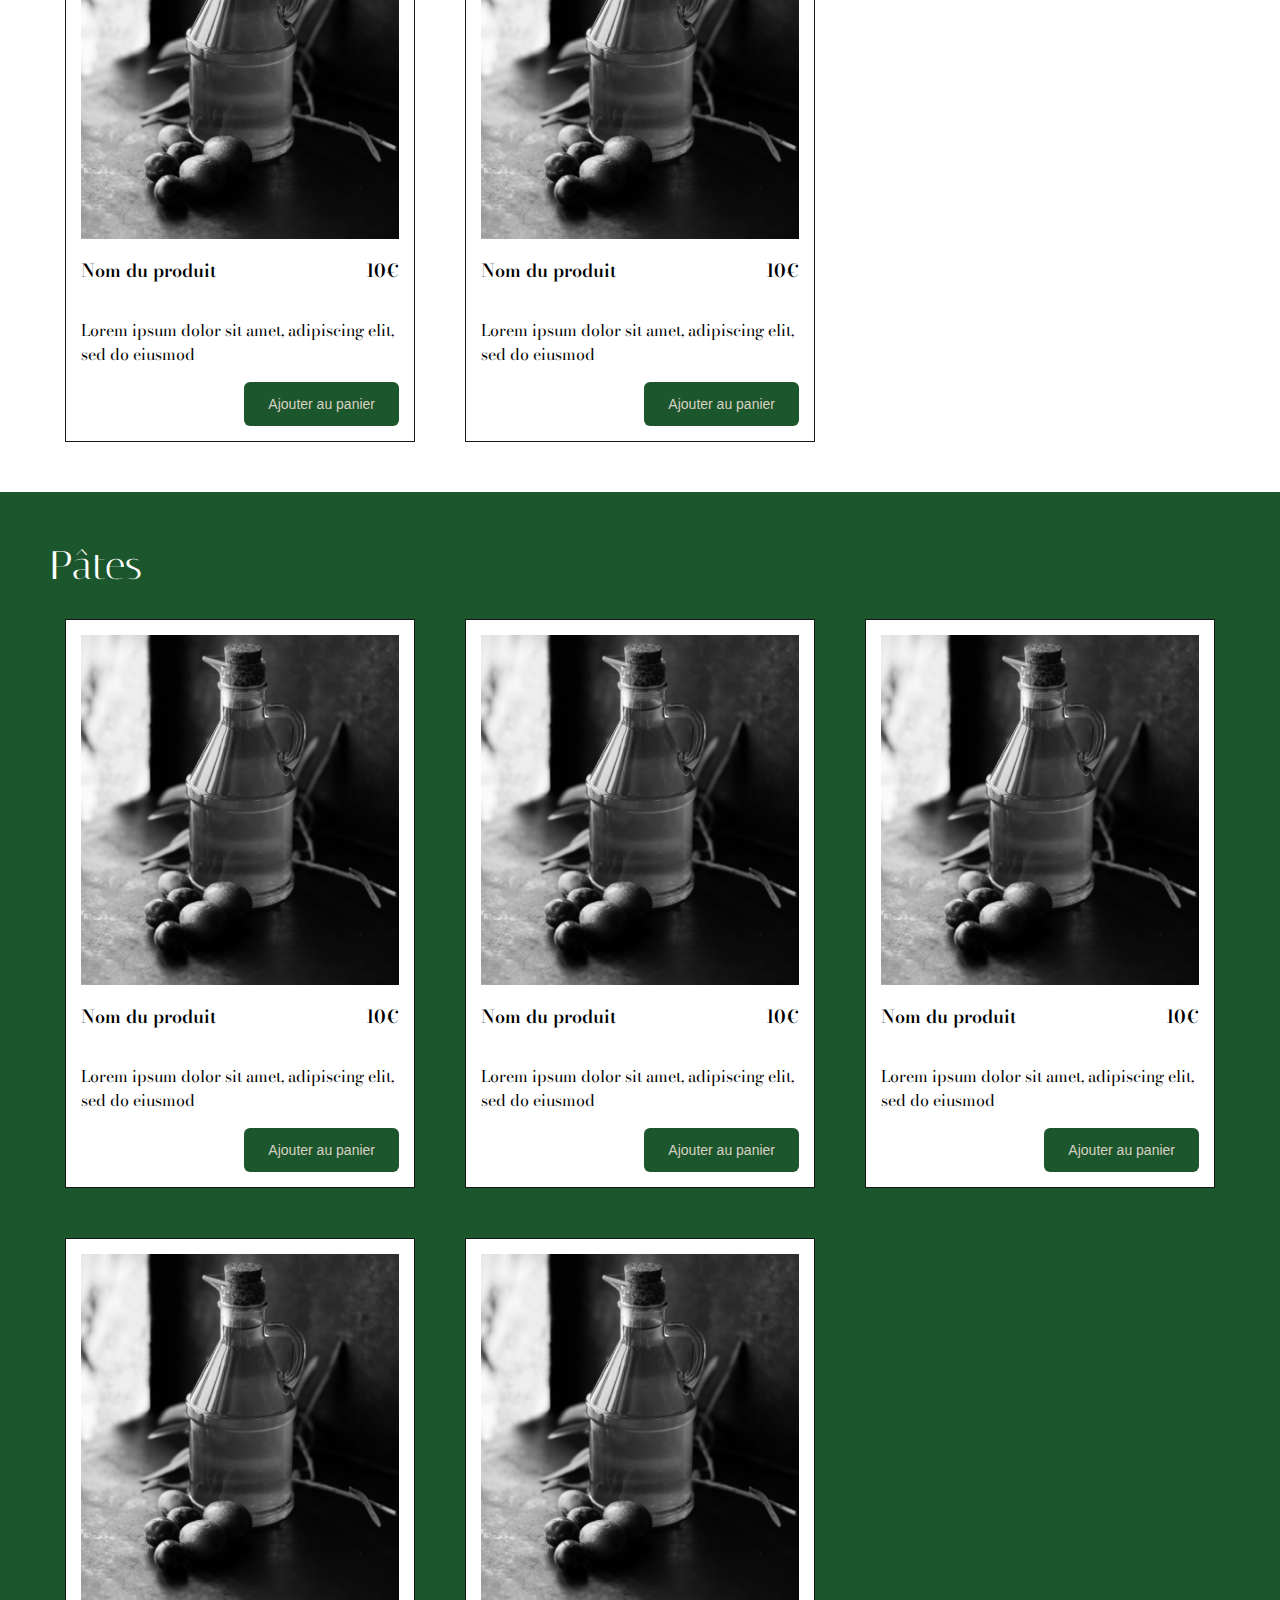
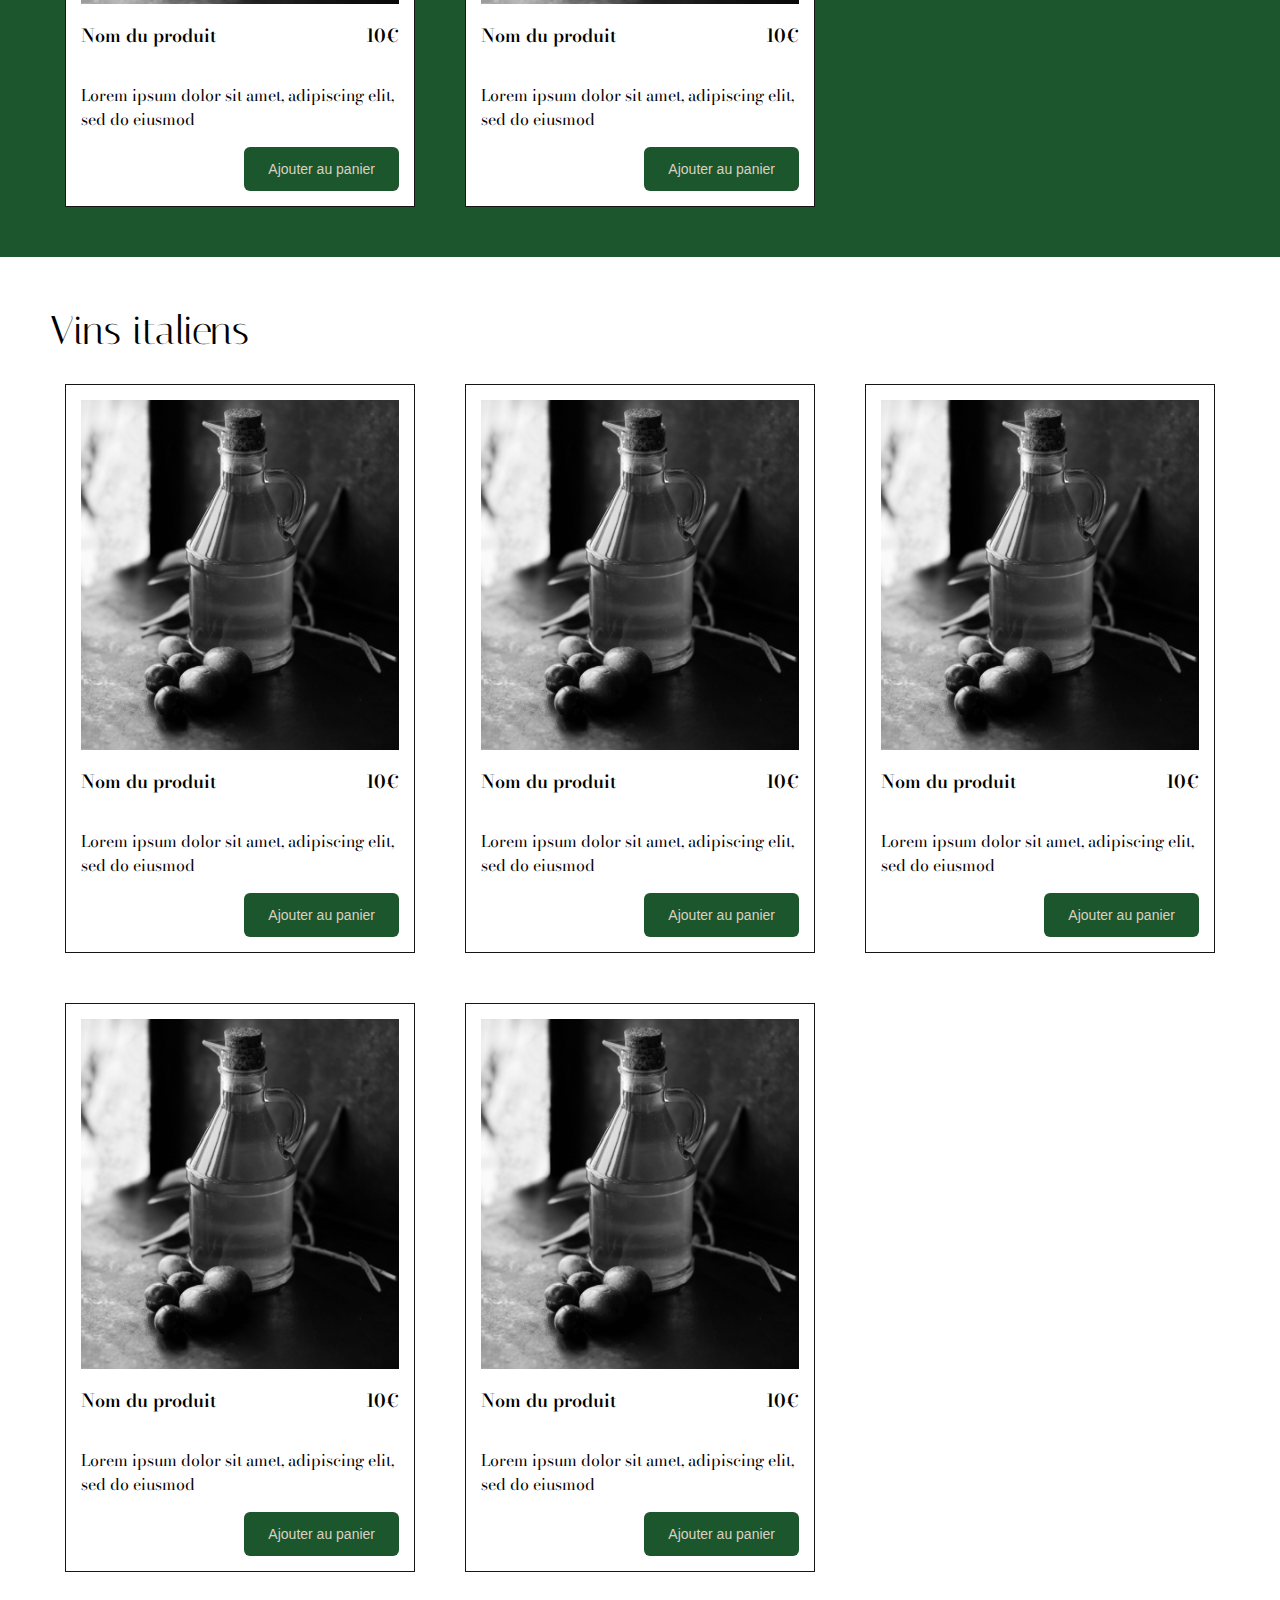
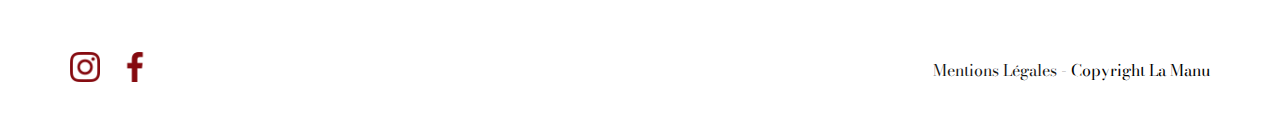
==== commit bcb5a2ee: "finish responsive header and home page, add js menu burger" ====
--- a/html/shop/index.html
+++ b/html/shop/index.html
@@ -252,7 +252,7 @@
             <a href="#"><img src="../../assets/icon/instagram-logo.png" class="icon" alt="instagram logo"></a>
             <a href="#"><img src="../../assets/icon/facebook-logo.png" class="icon" alt="facebook logo"></a>
         </div>
-        <p><a href="#">Mentions Légales</a> - Copyright La Manu</p>
+        <p><a href="#">Mentions Légales</a> - <br>Copyright La Manu</p>
             
     </footer>
 </body>
--- a/css/main.css
+++ b/css/main.css
@@ -18,28 +18,36 @@
     font-size: 16px;
 }
 
-html , body {
+html,
+body {
     scroll-behavior: smooth;
 }
 
 header {
+    background-color: white;
+}
+
+.header__content {
+    position: relative;
     display: flex;
     align-items: center;
     justify-content: space-between;
     padding: 30px 80px 10px 80px;
     background-color: white;
+    z-index: 5;
 }
 
 .logo__cont {
+    margin-right: 20px;
     width: 300px;
 }
 
-.logo__cont img {
-    width: 100%;
-}
-
-h1, h2, h3,
-h4, h5, h6 {
+h1,
+h2,
+h3,
+h4,
+h5,
+h6 {
     font-family: var(--font-title);
     font-weight: 500;
     margin: unset;
@@ -49,6 +57,10 @@
     margin: 0;
     padding: 0;
     list-style-type: none;
+}
+
+img {
+    width: 100%;
 }
 
 .header-right-cont {
@@ -171,7 +183,19 @@
     font-weight: 600;
 }
 
+.footer br {
+    display: none;
+}
+
+/* ===== Media querries ===== */
+
 @media all and (max-width: 991.98px) {
+    header {
+        position: sticky;
+        top: 0;
+        z-index: 5;
+    }
+
     .navbar,
     .header-right-cont .rs__cont {
         display: none;
@@ -181,12 +205,58 @@
         display: flex;
         justify-content: center;
         align-items: center;
+        margin-bottom: 10px;
+        padding: 9px;
         width: 50px;
         height: 50px;
         border-radius: 10px;
         background-color: white;
     }
 
+    .navbar-mobile {
+        position: absolute;
+        top: -500px;
+        left: 0;
+        display: flex;
+        justify-content: center;
+        padding-top: 10px;
+        width: 100%;
+        background-color: white;
+        z-index: 1;
+        transition: 0.7s;
+    }
+
+    .navbar-mobile.active {
+        top: 100%;
+    }
+
+    .navbar-mobile-link-list {
+        display: flex;
+        flex-direction: column;
+        align-items: center;
+        justify-content: center;
+        width: 100%;
+        border: 1px solid var(--color-black);
+    }
+
+    .navbar-mobile-link-list li {
+        width: 60%;
+        border-bottom: 1px solid var(--color-black);
+        text-align: center;
+    }
+
+    .navbar-mobile-link-list li:last-child {
+        border-bottom: unset;
+    }
+
+    .navbar-mobile-link-list a {
+        display: block;
+        padding: 20px 0;
+        width: 100%;
+        text-decoration: none;
+        color: var(--color-black);
+    }
+
     #btn-toggle-navbar-mobile:hover {
         cursor: pointer;
         background-color: rgba(0, 0, 0, 0.156);
@@ -195,7 +265,90 @@
     .logo__cont {
         width: 250px;
     }
-}
+
+    .banner-text__cont {
+        padding-left: 70px;
+        padding-right: 50px;
+        width: 440px;
+        height: 200px;
+    }
+
+    h1 {
+        font-size: 45px;
+    }
+
+    .banner-text__cont h2 {
+        font-size: 20px;
+    }
+
+}
+
+@media all and (max-width: 767.98px) {
+    .header__content {
+        padding: 30px 50px 10px 50px;
+    }
+
+    #btn-toggle-navbar-mobile {
+        width: 45px;
+        height: 45px;
+    }
+
+    .banner__cont {
+        padding: unset;
+        overflow: unset;
+        max-height: unset;
+        margin-bottom: 80px;
+    }
+
+    .banner-text__cont {
+        top: unset;
+        bottom: 0;
+        left: 50%;
+        padding-left: 20px;
+        padding-right: 20px;
+        width: 400px;
+        height: 160px;
+        transform: translate(-50%, 50%);
+    }
+
+    h1 {
+        font-size: 30px;
+    }
+
+    .banner-text__cont h2 {
+        font-size: 18px;
+    }
+
+    .footer {
+        padding: 20px 40px;
+    }
+}
+
+@media all and (max-width: 575.98px) {
+    .header__content {
+        padding: 30px 20px 10px 20px;
+    }
+
+    .banner-text__cont {
+        width: 70%;
+        height: 130px;
+    }
+
+    h1 {
+        font-size: 26px;
+    }
+
+    .banner-text__cont h2 {
+        font-size: 16px;
+    }
+
+    .footer br {
+        display: block;
+    }
+}
+
+
+/* ===== Déclaration des fonts ===== */
 
 @font-face {
     font-family: bodoni moda;
--- a/css/shop/index.css
+++ b/css/shop/index.css
@@ -74,6 +74,8 @@
     background-color: var(--color-green);
 }
 
+/* ===== Media querries ===== */
+
 @media all and (max-width: 991.98px) {
     .products__cont {
         grid-template-columns: repeat(auto-fit, minmax(150px, 250px));
@@ -90,6 +92,10 @@
 }
 
 @media all and (max-width: 767.98px) {
+    .logo__cont {
+        width: 200px;
+    }
+
     .section {
         padding: 30px;
     }
@@ -101,10 +107,6 @@
 }
 
 @media all and (max-width: 575.98px) {
-    body {
-        background-color: gray;
-    }
-    
     .section {
         padding: 30px 20px;
     }
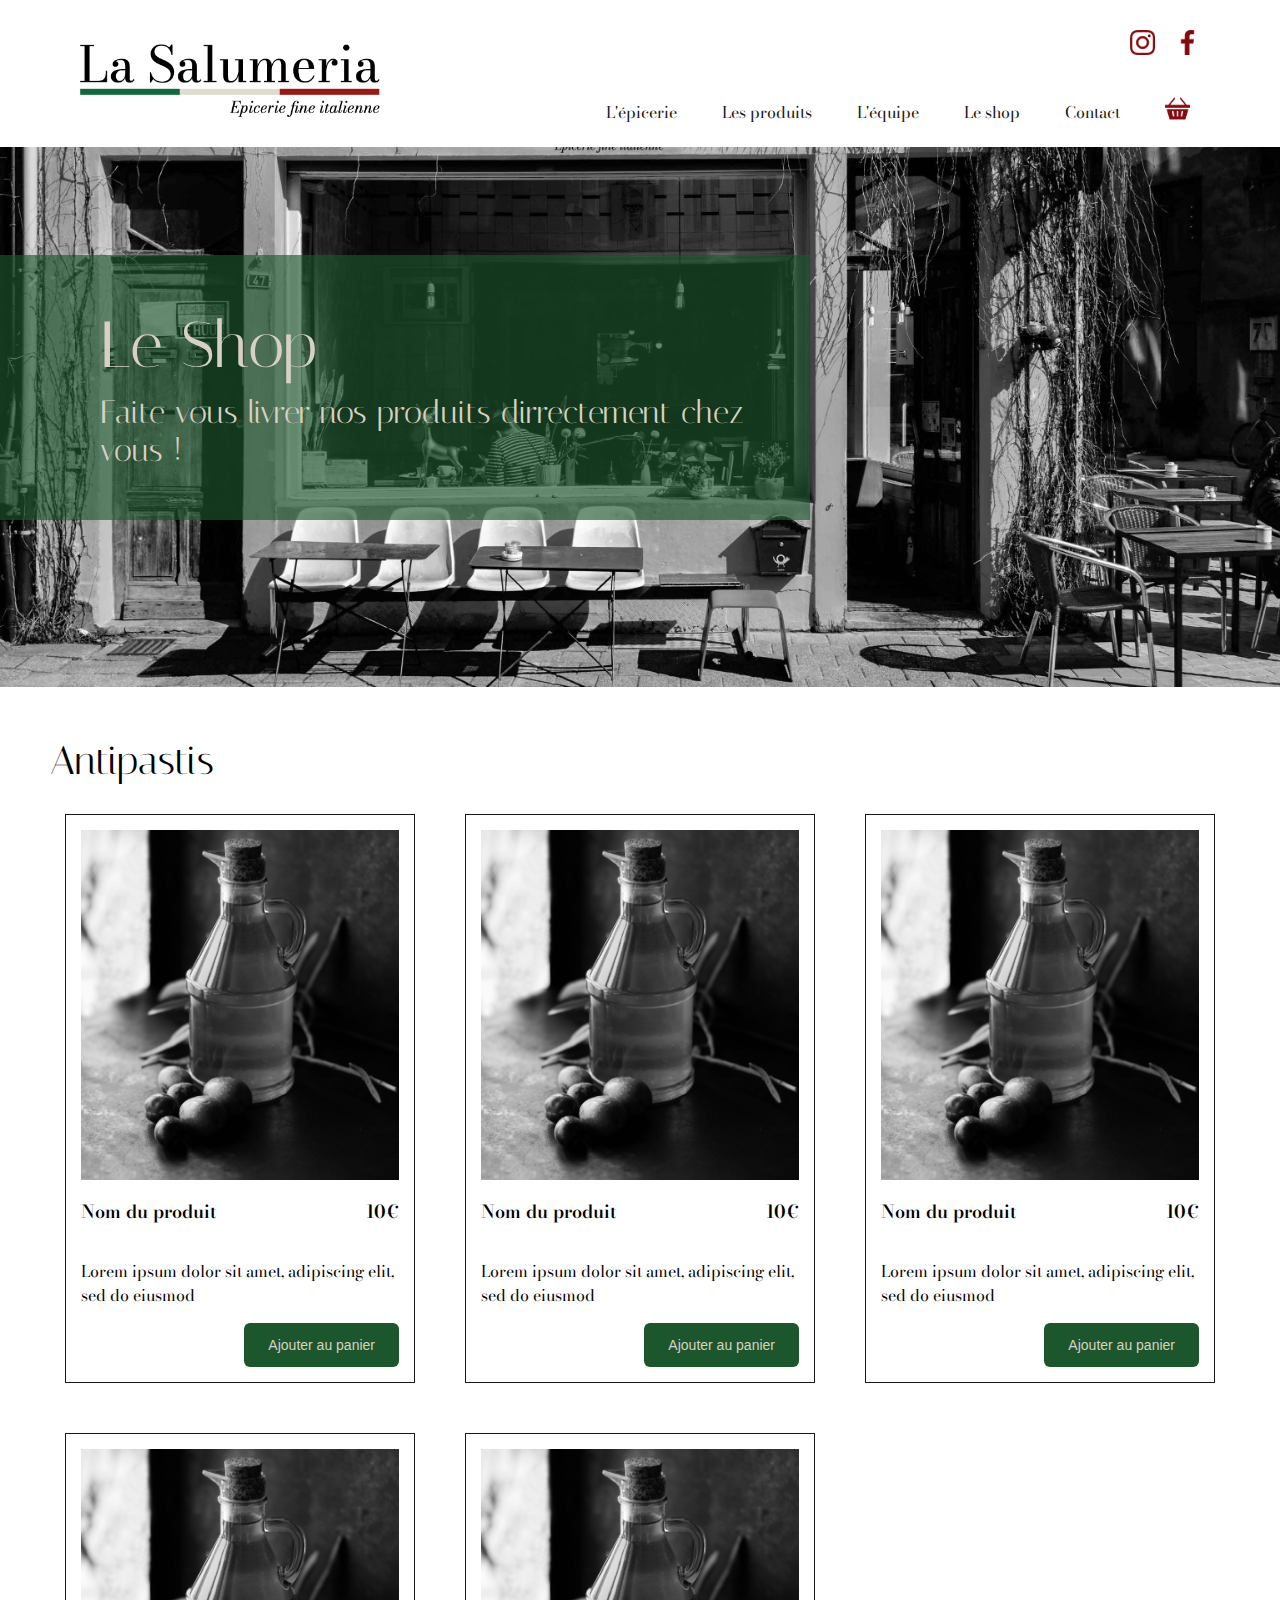
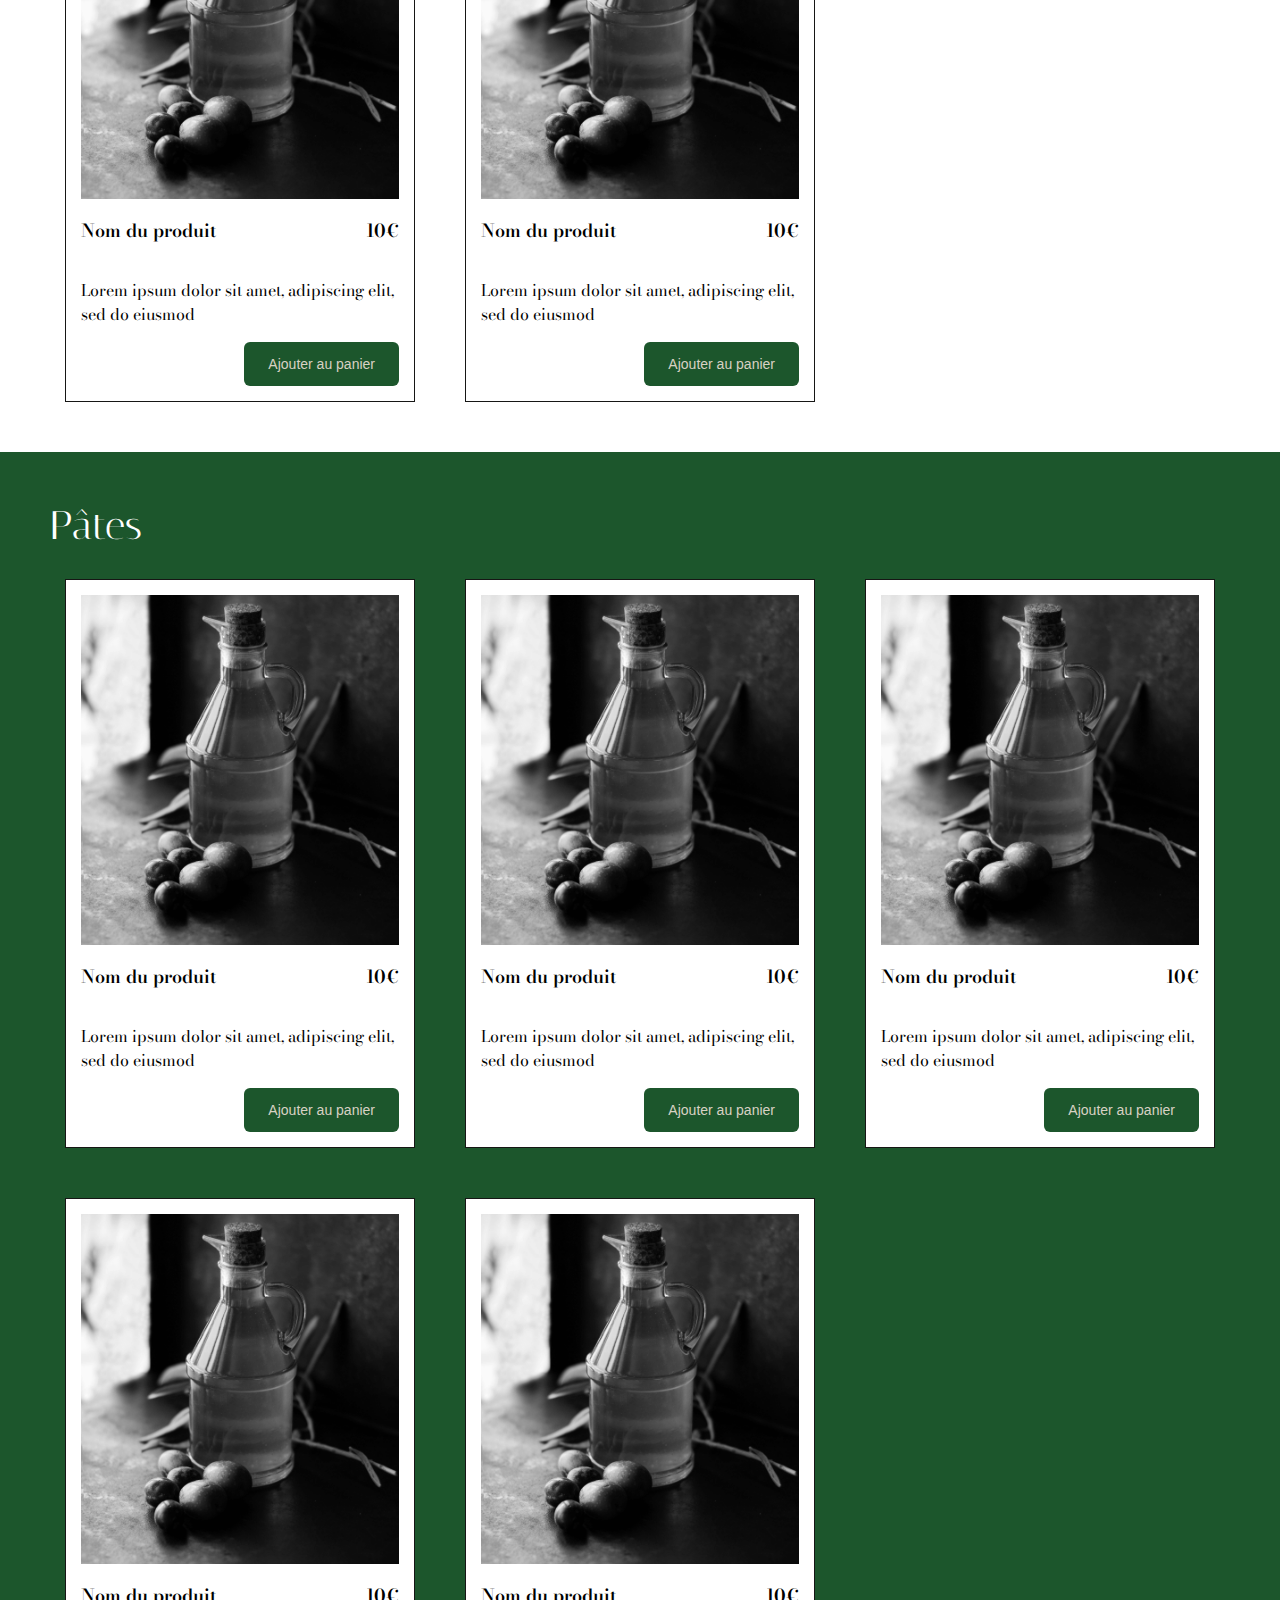
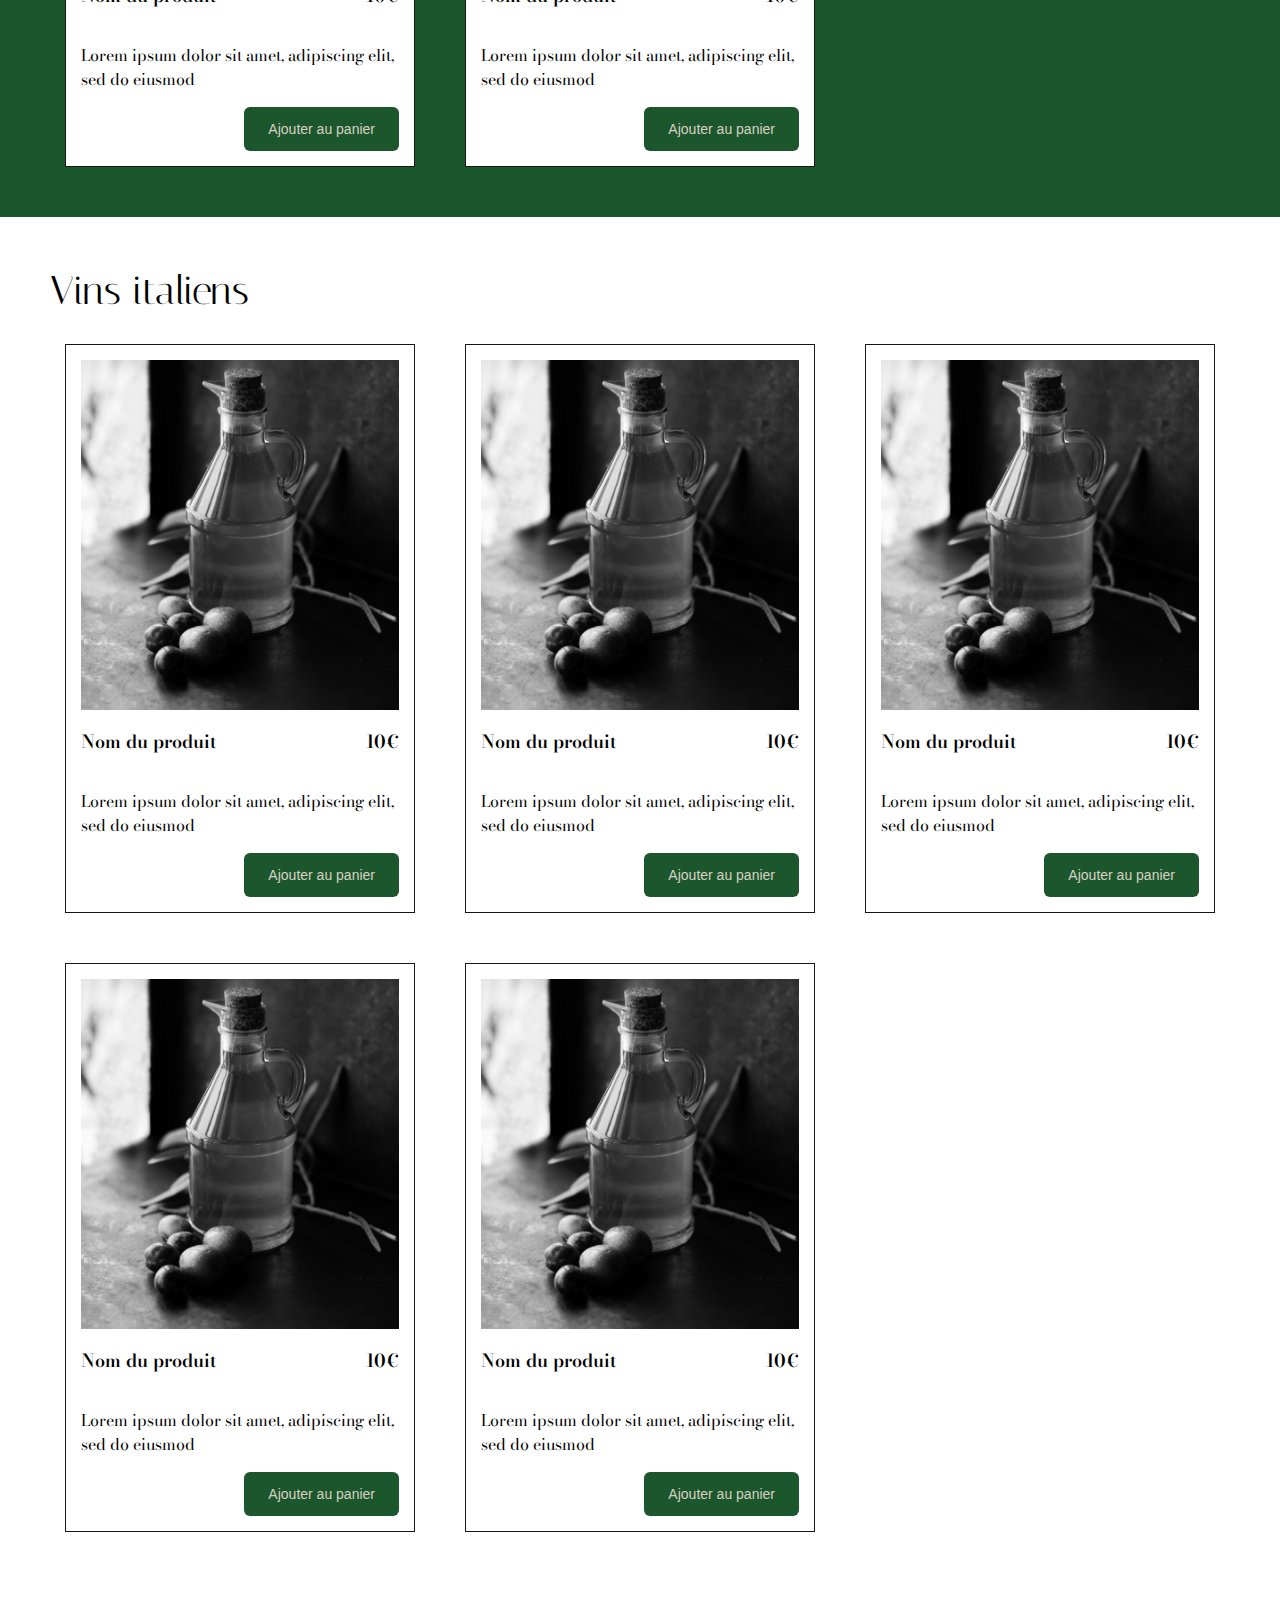
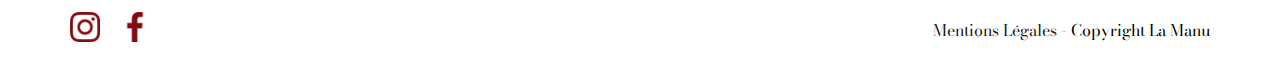
==== commit 343c1938: "fix" ====
--- a/html/shop/index.html
+++ b/html/shop/index.html
@@ -1,5 +1,6 @@
 <!DOCTYPE html>
 <html lang="fr" dir="ltr">
+
 <head>
     <meta charset="UTF-8">
     <meta name="viewport" content="width=device-width, initial-scale=1.0">
@@ -7,42 +8,49 @@
     <link rel="stylesheet" href="../../css/shop/index.css">
     <title>Accueil</title>
 </head>
+
 <body>
     <header>
-        <div class="logo__cont">
-            <a href="../index.html"><img src="../../assets/img/Logo_Salumeria.png" alt="logo la salumeria"></a>
-        </div>
-        <div class="header-right-cont">
-            <div class="rs__cont">
-                <a href="#"><img src="../../assets/icon/instagram-logo.png" class="icon" alt="instagram logo"></a>
-                <a href="#"><img src="../../assets/icon/facebook-logo.png" class="icon" alt="facebook logo"></a>
-            </div>
-            <nav class="navbar">
-                <ul class="navbar-link-list">
-                    <li><a href="../index.html#grocery" class="navbar__link">L'épicerie</a></li>
-                    <li><a href="../index.html#product" class="navbar__link">Les produits</a></li>
-                    <li><a href="../index.html#team" class="navbar__link">L'équipe</a></li>
-                    <li><a href="#" class="navbar__link">Le shop</a></li>
-                    <li><a href="../index.html#contact" class="navbar__link">Contact</a></li>
-                    <li><a href="#" class="navbar__link basket"><img src="../../assets/icon/shopping-basket.png" class="icon" alt="shopping-basket logo"></a></li>
-                </ul>
-            </nav>
-
-            <button id="btn-toggle-navbar-mobile"><img src="../../assets/icon/menu.png" alt="icon du menu burger"></button>
+        <div class="header__content">
+
+            <div class="logo__cont">
+                <a href="../index.html"><img src="../../assets/img/Logo_Salumeria.png" alt="logo la salumeria"></a>
+            </div>
+            <div class="header-right-cont">
+                <div class="rs__cont">
+                    <a href="#"><img src="../../assets/icon/instagram-logo.png" class="icon" alt="instagram logo"></a>
+                    <a href="#"><img src="../../assets/icon/facebook-logo.png" class="icon" alt="facebook logo"></a>
+                </div>
+                <nav class="navbar">
+                    <ul class="navbar-link-list">
+                        <li><a href="../index.html#grocery" class="navbar__link">L'épicerie</a></li>
+                        <li><a href="../index.html#product" class="navbar__link">Les produits</a></li>
+                        <li><a href="../index.html#team" class="navbar__link">L'équipe</a></li>
+                        <li><a href="#" class="navbar__link">Le shop</a></li>
+                        <li><a href="../index.html#contact" class="navbar__link">Contact</a></li>
+                        <li><a href="#" class="navbar__link basket"><img src="../../assets/icon/shopping-basket.png"
+                                    class="icon" alt="shopping-basket logo"></a></li>
+                    </ul>
+                </nav>
+
+                <button id="btn-toggle-navbar-mobile"><img src="../../assets/icon/menu.png"
+                        alt="icon du menu burger"></button>
+            </div>
         </div>
         <nav class="navbar-mobile">
             <ul class="navbar-mobile-link-list">
                 <li><a href="../index.html#grocery" class="navbar-mobile__link">L'épicerie</a></li>
                 <li><a href="../index.html#product" class="navbar-mobile__link">Les produits</a></li>
                 <li><a href="../index.html#team" class="navbar-mobile__link">L'équipe</a></li>
-                <li><a href="#" class="navbar-mobile__link">Le shop</a></li>
+                <li><a href="../shop/index.html" class="navbar-mobile__link">Le shop</a></li>
                 <li><a href="../index.html#contact" class="navbar-mobile__link">Contact</a></li>
-                <li><a href="#" class="navbar-mobile__link basket"><img src="../../assets/icon/shopping-basket.png" class="icon" alt="shopping-basket logo"></a></li>
+                <li><a href="#" class="navbar-mobile__link basket"><img src="../../assets/icon/shopping-basket.png"
+                            class="icon" alt="shopping-basket logo"></a></li>
             </ul>
         </nav>
-    </header>   
-    
-    
+    </header>
+
+
     <div class="banner__cont">
         <img src="../../assets/img/Devanture-Salumeria.jpg" alt="La devanture de Salumeria">
         <div class="banner-text__cont">
@@ -253,7 +261,10 @@
             <a href="#"><img src="../../assets/icon/facebook-logo.png" class="icon" alt="facebook logo"></a>
         </div>
         <p><a href="#">Mentions Légales</a> - <br>Copyright La Manu</p>
-            
+
     </footer>
+
+    <script src="../../js/main.js"></script>
 </body>
+
 </html>